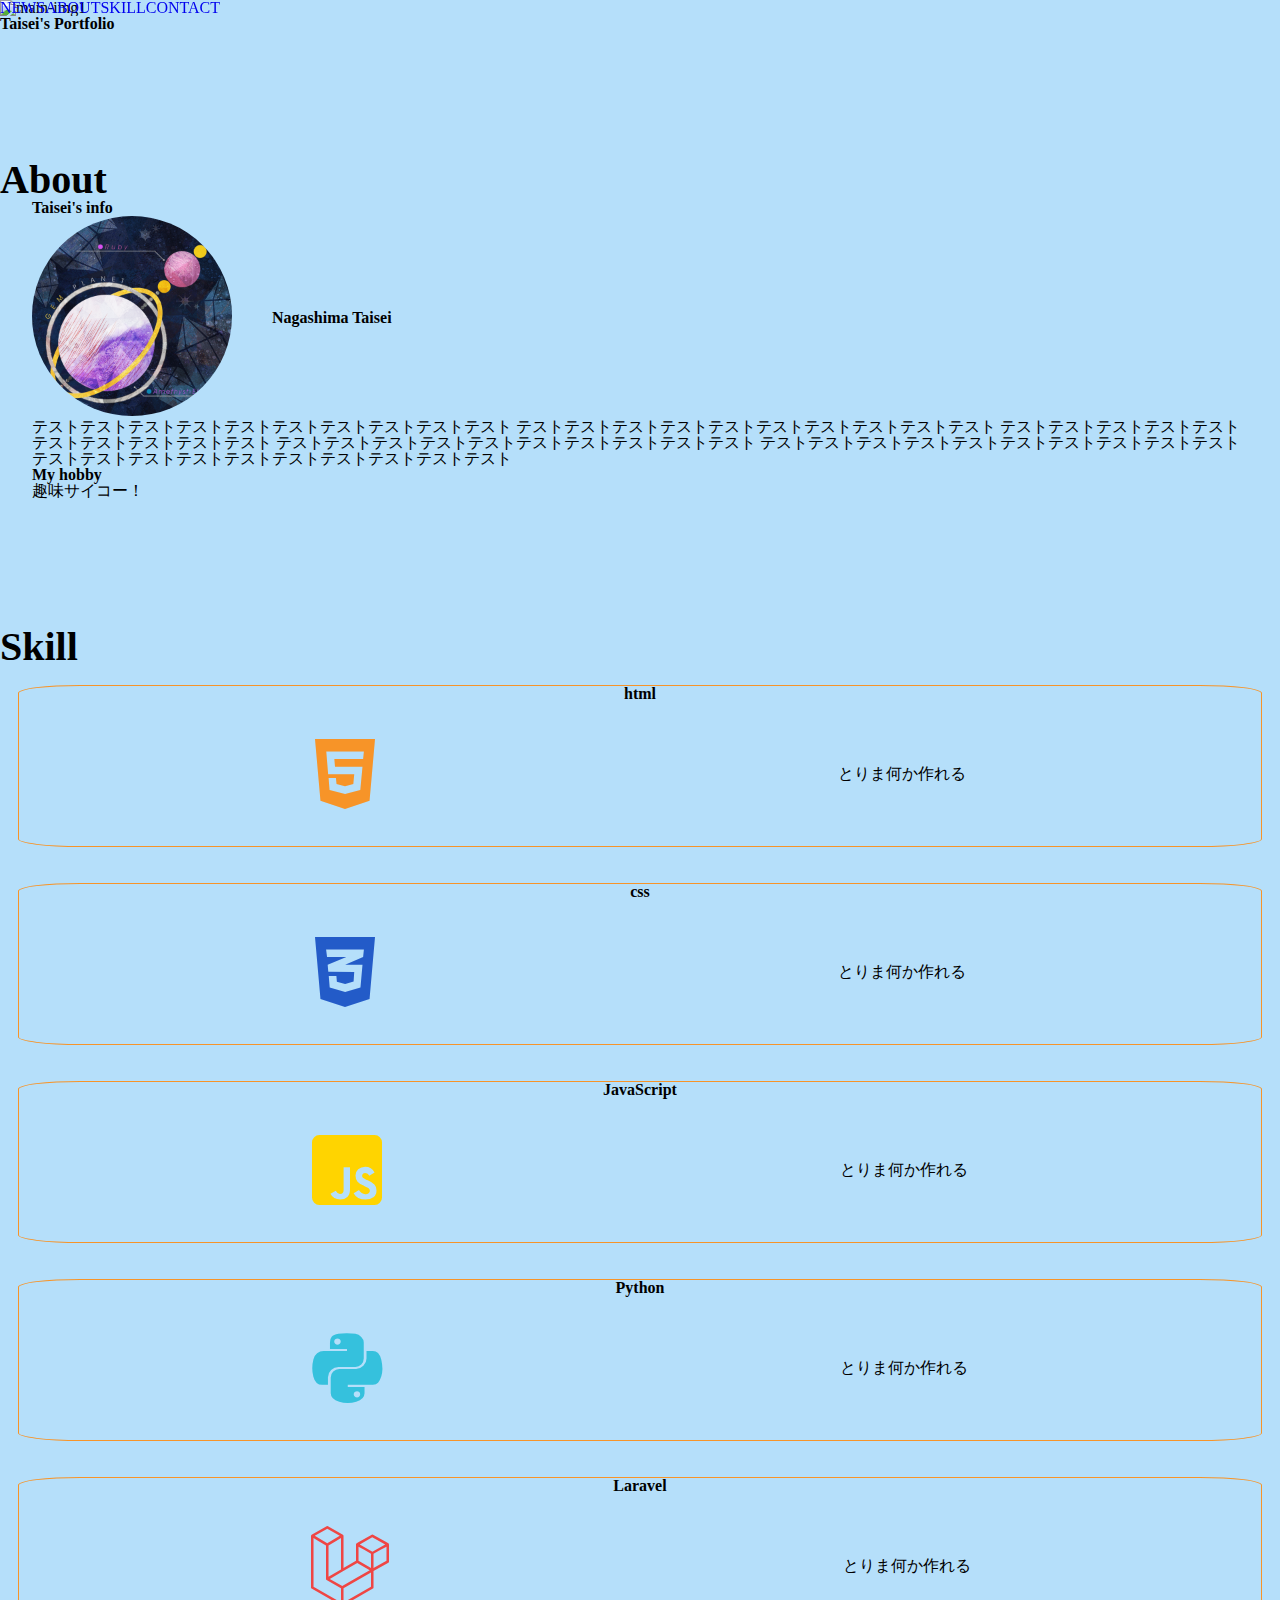
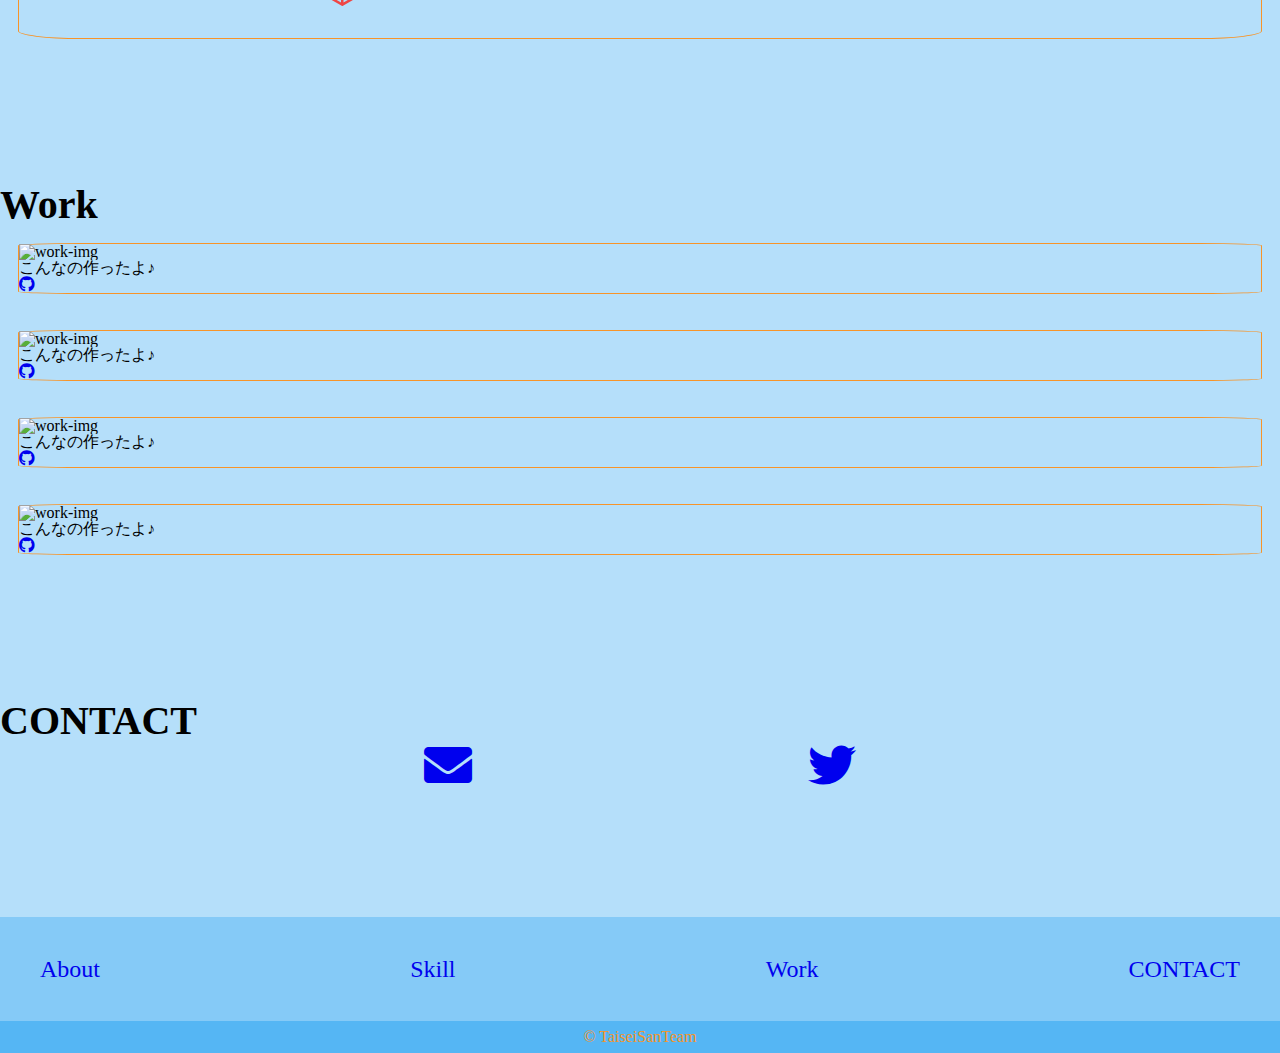
==== content/index.html @ 23fcd012 "flexレイアウト追加" ====
<!doctype html>

<head>
    <meta charset="utf-8">
    <meta name="dscription" content="sachibudou">
    <meta name="viewport" content="width=device-width,initial-scale=1.0">
    <title>Taisei's Portfolio</title>
    <link href="https://use.fontawesome.com/releases/v5.6.1/css/all.css" rel="stylesheet">
    <link rel="stylesheet" href="https://fonts.googleapis.com/icon?family=Material+Icons">
    <link rel="stylesheet" href="css/reset.css">
    <link rel="stylesheet" href="css/style.css">
</head>

<body>
    <header id="header">
        <nav>
            <input type="button" id="btn-trigger" class="btn-trigger">
            <label for="btn-trigger" class="btn-toggle">
                <span></span>
                <span></span>
                <span></span>
            </label>
            <ul class="main-nav">
                <li><a href="#news">NEWS</a></li>
                <li><a href="#about">ABOUT</a></li>
                <li><a href="#skill">SKILL</a></li>
                <li><a href="#contact">CONTACT</a></li>
            </ul>
        </nav>
    </header>
    <!--header-->
    <main id="main-visual">
        <div class="main-area">
            <img src="img/yokohama2021_10.png" alt="main-img1">
            <h1 class="site-title">Taisei's Portfolio</h1>
        </div>
    </main>
    <!--main-visual-->
    <section id="about">
        <h1 class="section-title">About</h1>
        <div class="about-info">
            <div class="basic-info">
                <h2>Taisei's info</h2>
                <div class="about-cont">
                    <div class="about-img">
                        <img src="img/my_avatar.png" alt="my-avater">
                    </div>
                    <div class="name">
                        <h2>Nagashima Taisei</h2>
                    </div>
                </div>
                <div class="about-text">
                    <p>
                        テストテストテストテストテストテストテストテストテストテスト
                        テストテストテストテストテストテストテストテストテストテスト
                        テストテストテストテストテストテストテストテストテストテスト
                        テストテストテストテストテストテストテストテストテストテスト
                        テストテストテストテストテストテストテストテストテストテスト
                        テストテストテストテストテストテストテストテストテストテスト
                    </p>
                </div>
            </div>
            <div class="hobby">
                <h2>My hobby</h2>
                <ul class="hobby-list">
                    <li class="hobby-item"></li>
                    <li class="hobby-item"></li>
                    <li class="hobby-item"></li>
                </ul>
                <p>趣味サイコー！</p>
            </div>
        </div>
    </section>
    <!--about-->
    <section id="skill">
        <h1 class="section-title">Skill</h1>
        <div class="conteiner">
            <div class="skill-card">
                <h3>html</h3>
                <div class="skill-item">
                    <i class="fab fa-html5 fa-5x fa-orange"></i>
                    <p>とりま何か作れる</p>
                </div>
            </div>
            <div class="skill-card">
                <h3>css</h3>
                <div class="skill-item">
                    <i class="fab fa-css3-alt fa-5x fa-blue"></i>
                    <p>とりま何か作れる</p>
                </div>
            </div>
            <div class="skill-card">
                <h3>JavaScript</h3>
                <div class="skill-item">
                    <i class="fab fa-js-square fa-5x fa-yellow"></i>
                    <p>とりま何か作れる</p>
                </div>
            </div>
            <div class="skill-card">
                <h3>Python</h3>
                <div class="skill-item">
                    <i class="fab fa-python fa-5x fa-sky"></i>
                    <p>とりま何か作れる</p>
                </div>
            </div>
            <div class="skill-card">
                <h3>Laravel</h3>
                <div class="skill-item">
                    <i class="fab fa-laravel fa-5x fa-red"></i>
                    <p>とりま何か作れる</p>
                </div>
            </div>
        </div>
    </section>
    <!--skill-->
    <section id="work">
        <h1 class="section-title">Work</h1>
        <div class="conteiner">
            <div class="work-item">
                <img src="" alt="work-img">
                <p>こんなの作ったよ♪</p>
                <a href="#"><i class="fab fa-github"></i></a>
            </div>
            <div class="work-item">
                <img src="" alt="work-img">
                <p>こんなの作ったよ♪</p>
                <a href="#"><i class="fab fa-github"></i></a>
            </div>
            <div class="work-item">
                <img src="" alt="work-img">
                <p>こんなの作ったよ♪</p>
                <a href="#"><i class="fab fa-github"></i></a>
            </div>
            <div class="work-item">
                <img src="" alt="work-img">
                <p>こんなの作ったよ♪</p>
                <a href="#"><i class="fab fa-github"></i></a>
            </div>
        </div>
    </section>
    <!--work-->
    <section id="contact">
        <h1 class="section-title">CONTACT</h1>
        <ul class="contact-link">
            <li class="contact-item">
                <a href="#"><i class="fas fa-envelope fa-3x"></i></a>
            </li>
            <li class="contact-item">
                <a href="#"><i class="fab fa-twitter fa-3x"></i></a>
            </li>
        </ul>
    </section>
    <!--contact-->
    <footer id="footer">
        <ul class="nav">
            <li>
                <a href="#about" class="nav-link">About</a>
            </li>
            <li>
                <a href="#skill" class="nav-link">Skill</a>
            </li>
            <li>
                <a href="#work" class="nav-link">Work</a>
            </li>
            <li>
                <a href="#contact" class="nav-link">CONTACT</a>
            </li>
        </ul>
        <!--nav-->
        <div class="copyright">
            <p>&copy; TaiseiSanTeam</p>
        </div>
        <!--copyright-->
    </footer>
    <!--footer-->

    <script src="js/sample.js"></script>
    </div>
</body>

</html>
---- content/css/style.css ----
html {
  scroll-behavior: smooth;
}

body {
  background-color: #b5dffa;
}

img {
  width: 100%;
}

a {
  text-decoration: none;
}

li {
  list-style: none;
}

section {
  margin: 10% auto;
}

.section-title {
  font-size: 2.5rem;
}

.conteiner {
  width: 100%;
  display: -webkit-box;
  display: -ms-flexbox;
  display: flex;
  -webkit-box-orient: vertical;
  -webkit-box-direction: normal;
      -ms-flex-direction: column;
          flex-direction: column;
  -ms-flex-pack: distribute;
      justify-content: space-around;
}

/*--------------------------------------------
header
----------------------------------------------*/
#header {
  position: fixed;
  z-index: 10;
}

.btn-trigger {
  display: none;
}

.main-nav {
  display: none;
}

.btn-toggle {
  position: relative;
  width: 50px;
  height: 44px;
  cursor: pointer;
}

.btn-toggle span {
  position: absolute;
  width: 100%;
  height: 4px;
  background-color: #F79428;
}

.btn-toggle span:nth-of-type(1) {
  top: 0;
}

.btn-toggle span:nth-of-type(2) {
  top: 20px;
}

.btn-toggle span:nth-of-type(3) {
  bottom: 0;
}

.btn-toggle:active span:nth-of-type(1) {
  -webkit-transform: translateY(20px) rotate(-45deg);
          transform: translateY(20px) rotate(-45deg);
}

.btn-toggle:active span:nth-of-type(2) {
  opacity: 0;
}

.btn-toggle:active span:nth-of-type(3) {
  -webkit-transform: translateY(-20px) rotate(45deg);
          transform: translateY(-20px) rotate(45deg);
}

/*--------------------------------------------
about
----------------------------------------------*/
.about-info {
  margin: auto 2rem;
}

.basic-info .hobby {
  display: -webkit-box;
  display: -ms-flexbox;
  display: flex;
  -webkit-box-orient: vertical;
  -webkit-box-direction: normal;
      -ms-flex-direction: column;
          flex-direction: column;
}

.about-cont {
  display: -webkit-box;
  display: -ms-flexbox;
  display: flex;
  -webkit-box-orient: horizontal;
  -webkit-box-direction: normal;
      -ms-flex-direction: row;
          flex-direction: row;
  -webkit-box-align: center;
      -ms-flex-align: center;
          align-items: center;
}

.about-img {
  width: 40%;
  height: 40%;
  max-width: 200px;
  margin-right: 2.5rem;
}

.about-img img {
  border-radius: 50%;
}

/*--------------------------------------------
skill
----------------------------------------------*/
.skill-card {
  margin: 1.125rem;
  border: solid 1px #F79428;
  border-radius: 5%;
}

.skill-card h3 {
  text-align: center;
}

.skill-item {
  margin: 2rem 4rem;
  display: -webkit-box;
  display: -ms-flexbox;
  display: flex;
  -ms-flex-pack: distribute;
      justify-content: space-around;
  -webkit-box-align: center;
      -ms-flex-align: center;
          align-items: center;
}

.fa-orange {
  color: #F79428;
}

.fa-blue {
  color: #235BC8;
}

.fa-yellow {
  color: #FFD400;
}

.fa-sky {
  color: #35C1DD;
}

.fa-red {
  color: #EF4644;
}

/*--------------------------------------------
work
----------------------------------------------*/
.work-item {
  margin: 1.125rem;
  border: solid 1px #F79428;
  border-radius: 5%;
}

.work-item img {
  display: block;
  margin: 0 auto;
}

/*--------------------------------------------
contact
----------------------------------------------*/
.contact-link {
  display: -webkit-box;
  display: -ms-flexbox;
  display: flex;
  -ms-flex-pack: distribute;
      justify-content: space-around;
  margin: auto 20%;
}

/*--------------------------------------------
footer
----------------------------------------------*/
#footer {
  margin-bottom: 0;
  background-color: #85caf7;
}

.nav {
  display: -webkit-box;
  display: -ms-flexbox;
  display: flex;
  -webkit-box-pack: justify;
      -ms-flex-pack: justify;
          justify-content: space-between;
  padding: 2.5rem;
}

.nav a {
  font-size: 1.5rem;
}

.copyright {
  background-color: #55b6f4;
  text-align: center;
}

.copyright p {
  color: #F79428;
  margin-bottom: 0;
  padding: .5rem;
}

@media screen and (min-width: 1024px) {
  .main-nav {
    width: 20%;
    max-width: 500px;
    display: -webkit-box;
    display: -ms-flexbox;
    display: flex;
  }
}
/*# sourceMappingURL=style.css.map */
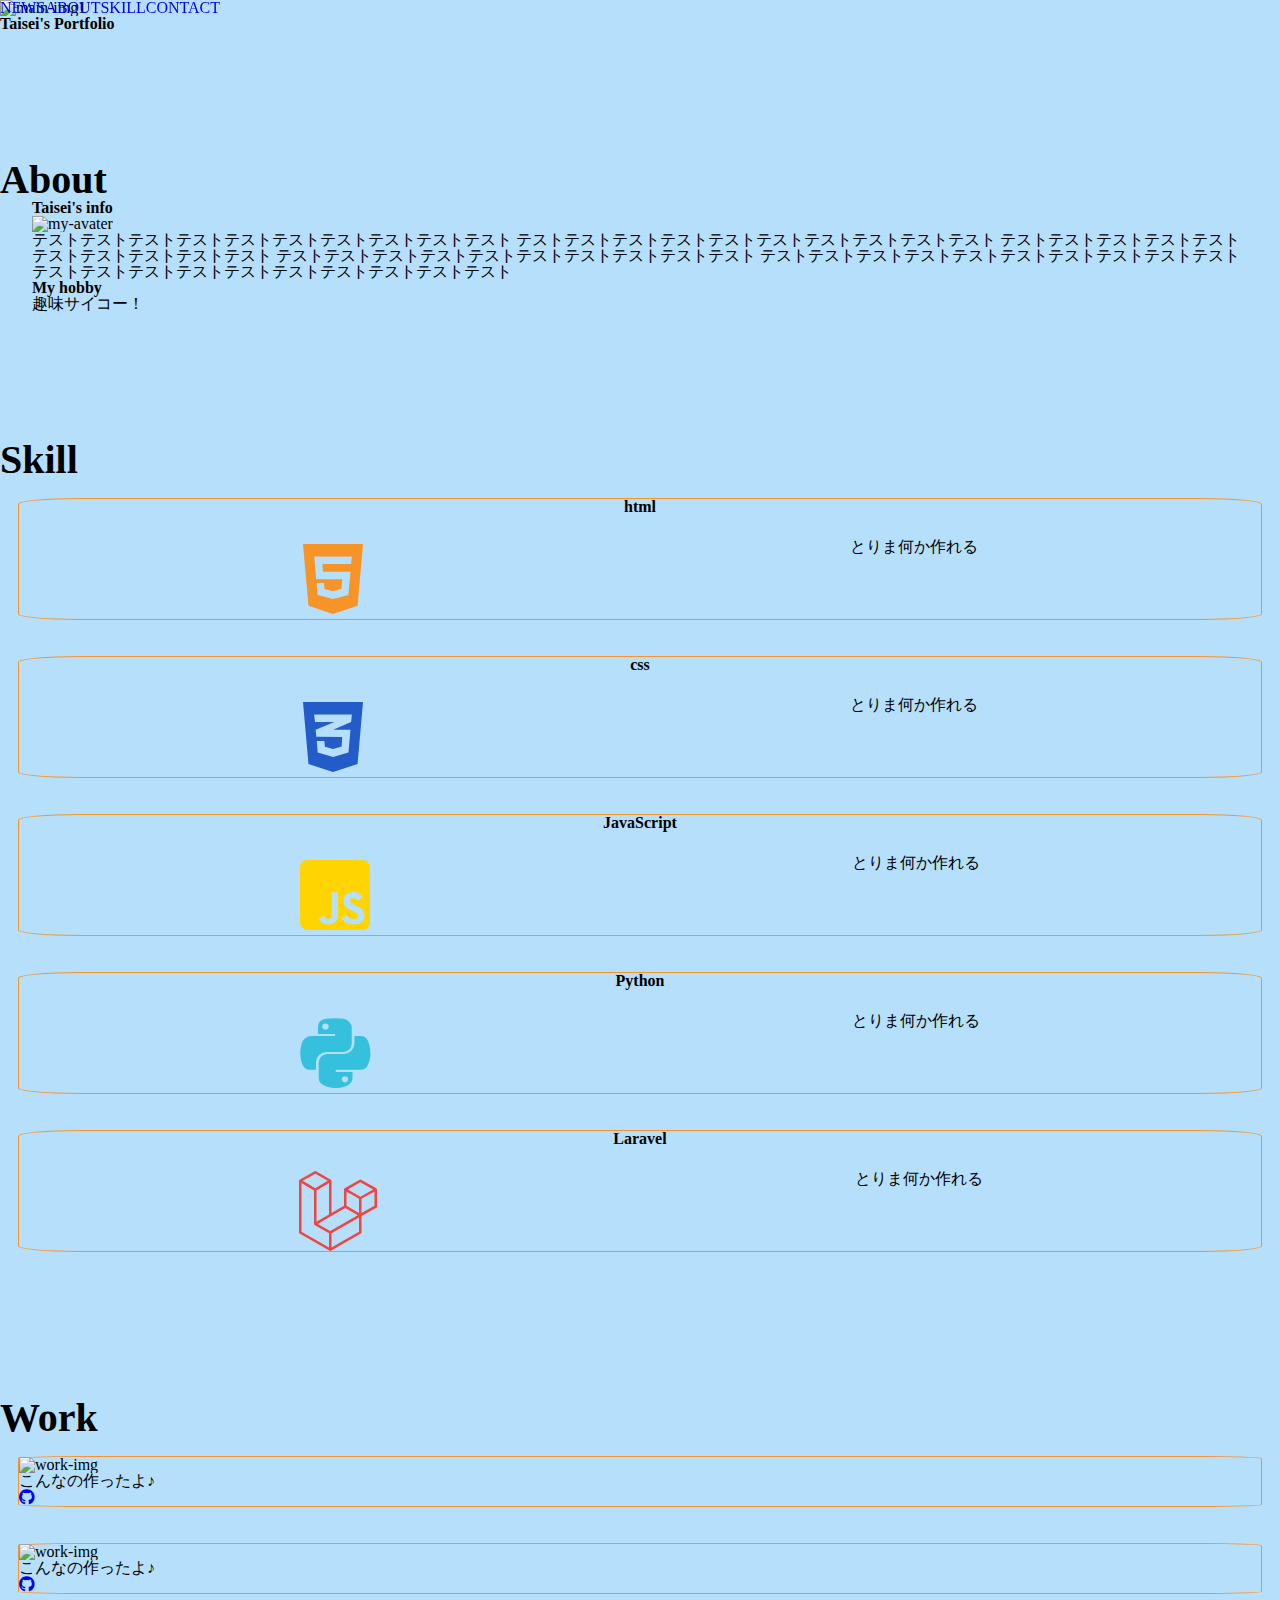
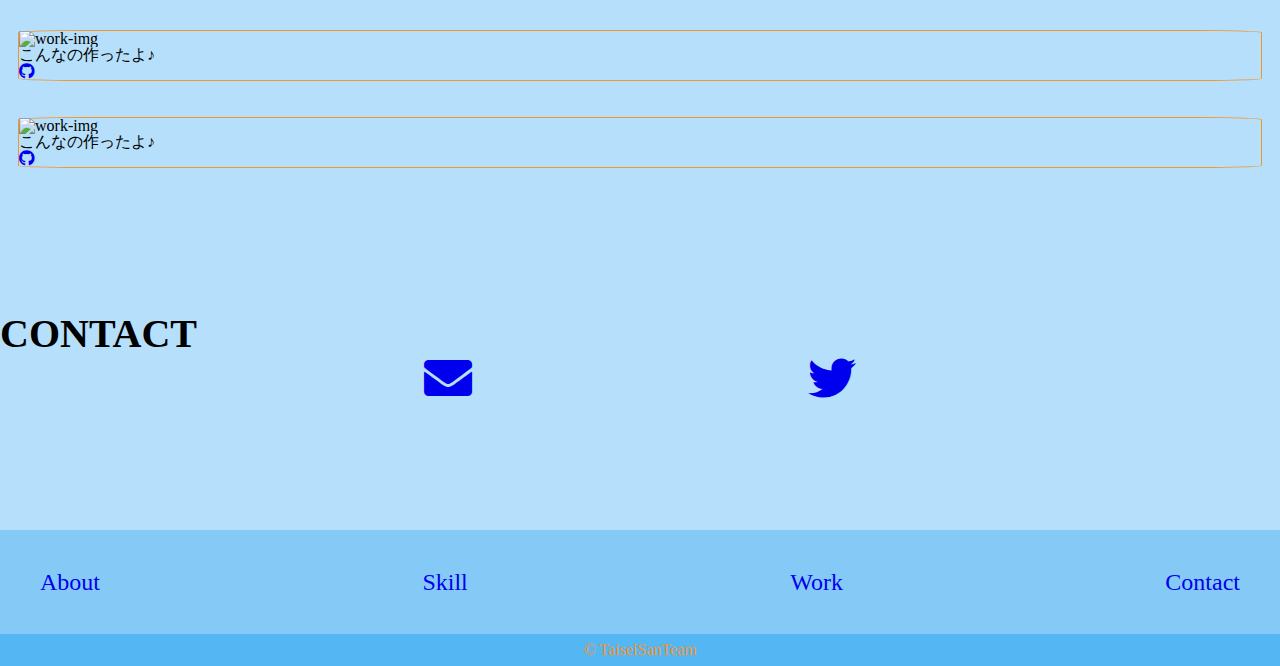
==== commit 9df0ba7c: "変更" ====
--- a/content/index.html
+++ b/content/index.html
@@ -41,13 +41,8 @@
         <div class="about-info">
             <div class="basic-info">
                 <h2>Taisei's info</h2>
-                <div class="about-cont">
-                    <div class="about-img">
-                        <img src="img/my_avatar.png" alt="my-avater">
-                    </div>
-                    <div class="name">
-                        <h2>Nagashima Taisei</h2>
-                    </div>
+                <div class="about-img">
+                    <img src="" alt="my-avater">
                 </div>
                 <div class="about-text">
                     <p>
@@ -142,12 +137,8 @@
     <section id="contact">
         <h1 class="section-title">CONTACT</h1>
         <ul class="contact-link">
-            <li class="contact-item">
-                <a href="#"><i class="fas fa-envelope fa-3x"></i></a>
-            </li>
-            <li class="contact-item">
-                <a href="#"><i class="fab fa-twitter fa-3x"></i></a>
-            </li>
+            <li class="contact-item"><a href="#"><i class="fas fa-envelope fa-3x"></i></a></li>
+            <li class="contact-item"><a href="#"><i class="fab fa-twitter fa-3x"></i></a></li>
         </ul>
     </section>
     <!--contact-->
@@ -163,7 +154,7 @@
                 <a href="#work" class="nav-link">Work</a>
             </li>
             <li>
-                <a href="#contact" class="nav-link">CONTACT</a>
+                <a href="#contact" class="nav-link">Contact</a>
             </li>
         </ul>
         <!--nav-->
--- a/content/css/style.css
+++ b/content/css/style.css
@@ -112,30 +112,6 @@
           flex-direction: column;
 }
 
-.about-cont {
-  display: -webkit-box;
-  display: -ms-flexbox;
-  display: flex;
-  -webkit-box-orient: horizontal;
-  -webkit-box-direction: normal;
-      -ms-flex-direction: row;
-          flex-direction: row;
-  -webkit-box-align: center;
-      -ms-flex-align: center;
-          align-items: center;
-}
-
-.about-img {
-  width: 40%;
-  height: 40%;
-  max-width: 200px;
-  margin-right: 2.5rem;
-}
-
-.about-img img {
-  border-radius: 50%;
-}
-
 /*--------------------------------------------
 skill
 ----------------------------------------------*/
@@ -150,15 +126,12 @@
 }
 
 .skill-item {
-  margin: 2rem 4rem;
+  margin: 1.5rem 2.5rem 0;
   display: -webkit-box;
   display: -ms-flexbox;
   display: flex;
   -ms-flex-pack: distribute;
       justify-content: space-around;
-  -webkit-box-align: center;
-      -ms-flex-align: center;
-          align-items: center;
 }
 
 .fa-orange {
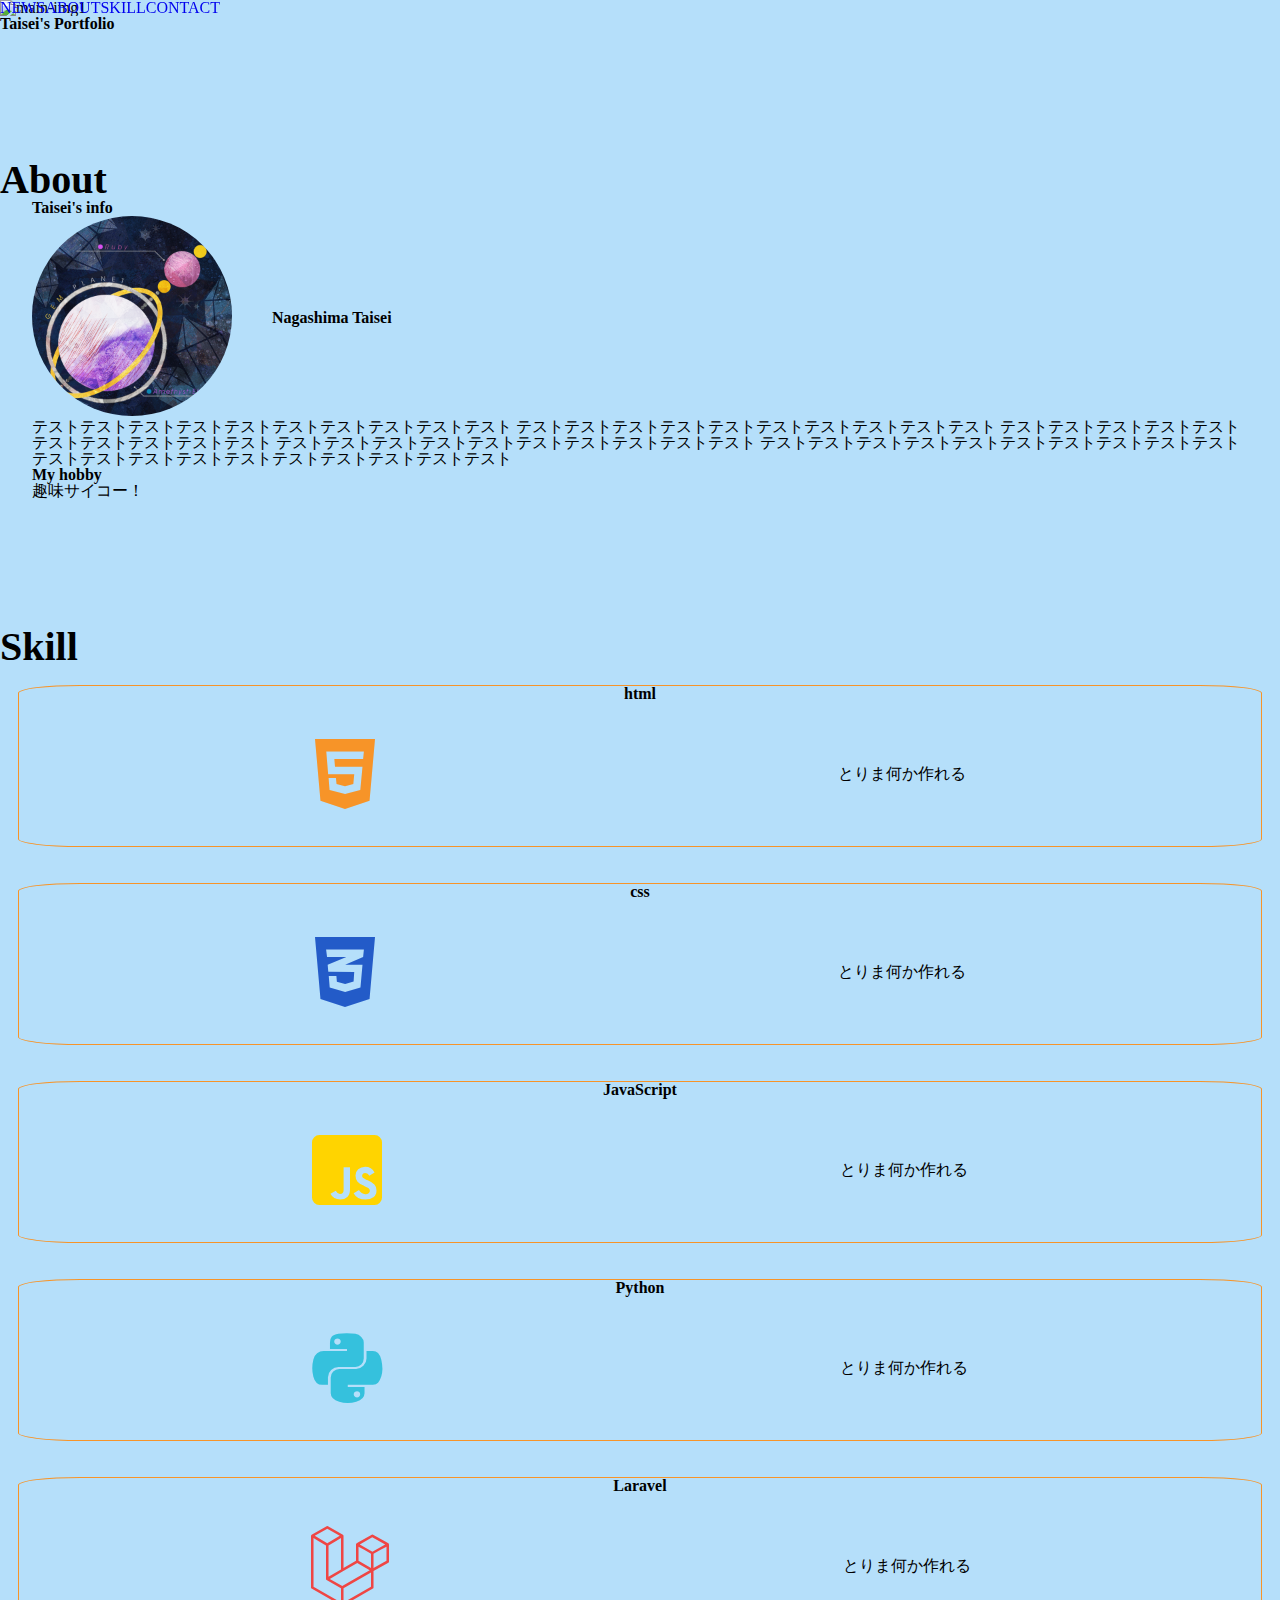
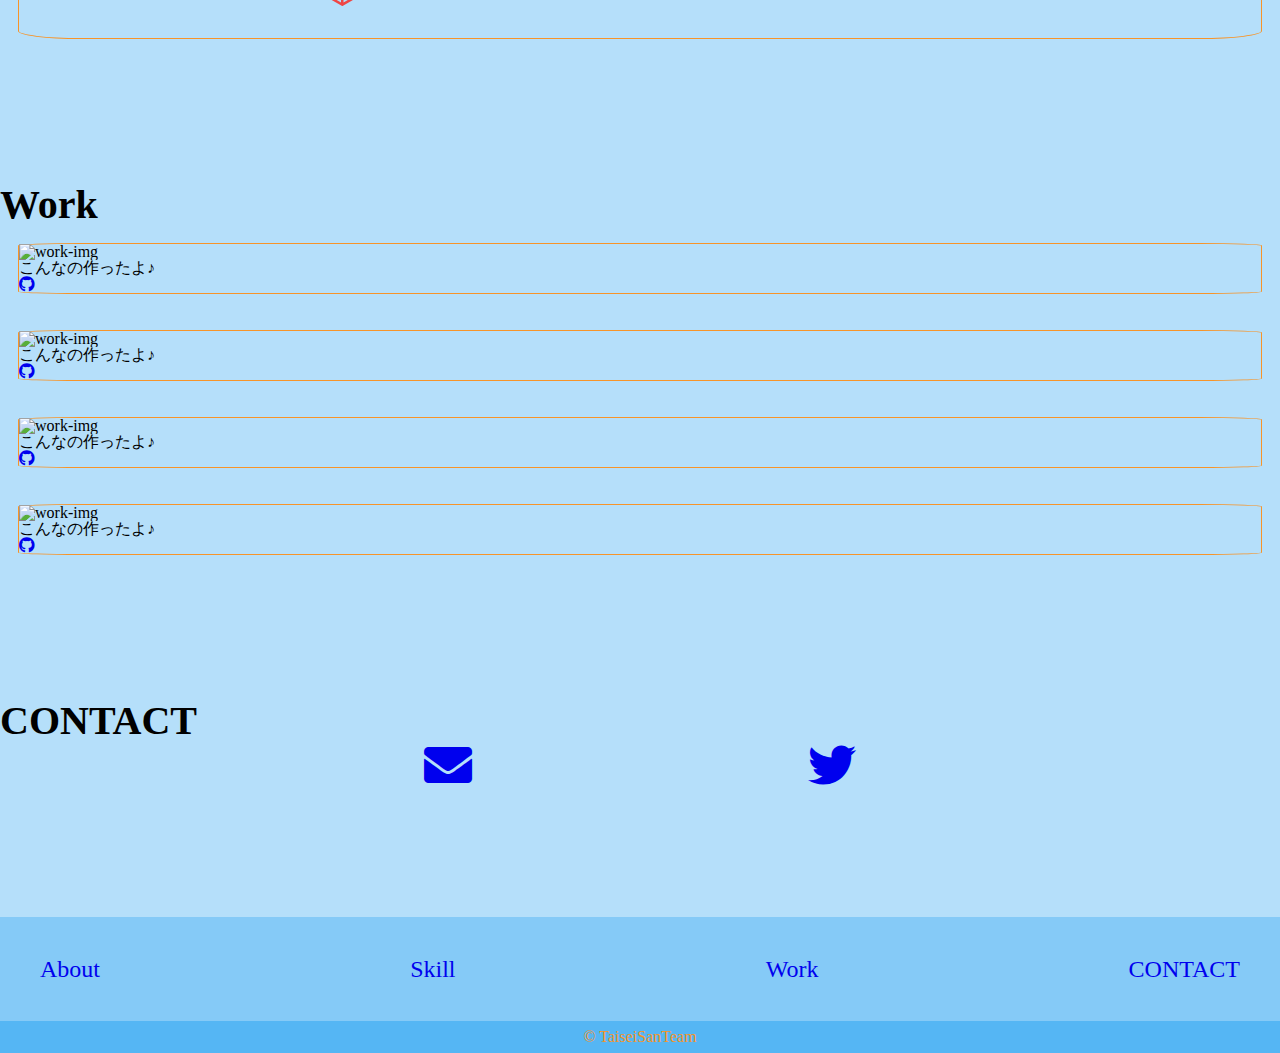
==== commit 82628621: "内容結合" ====
--- a/content/index.html
+++ b/content/index.html
@@ -41,8 +41,13 @@
         <div class="about-info">
             <div class="basic-info">
                 <h2>Taisei's info</h2>
-                <div class="about-img">
-                    <img src="" alt="my-avater">
+                <div class="about-cont">
+                    <div class="about-img">
+                        <img src="img/my_avatar.png" alt="my-avater">
+                    </div>
+                    <div class="name">
+                        <h2>Nagashima Taisei</h2>
+                    </div>
                 </div>
                 <div class="about-text">
                     <p>
@@ -137,8 +142,12 @@
     <section id="contact">
         <h1 class="section-title">CONTACT</h1>
         <ul class="contact-link">
-            <li class="contact-item"><a href="#"><i class="fas fa-envelope fa-3x"></i></a></li>
-            <li class="contact-item"><a href="#"><i class="fab fa-twitter fa-3x"></i></a></li>
+            <li class="contact-item">
+                <a href="#"><i class="fas fa-envelope fa-3x"></i></a>
+            </li>
+            <li class="contact-item">
+                <a href="#"><i class="fab fa-twitter fa-3x"></i></a>
+            </li>
         </ul>
     </section>
     <!--contact-->
@@ -154,7 +163,7 @@
                 <a href="#work" class="nav-link">Work</a>
             </li>
             <li>
-                <a href="#contact" class="nav-link">Contact</a>
+                <a href="#contact" class="nav-link">CONTACT</a>
             </li>
         </ul>
         <!--nav-->
--- a/content/css/style.css
+++ b/content/css/style.css
@@ -112,6 +112,30 @@
           flex-direction: column;
 }
 
+.about-cont {
+  display: -webkit-box;
+  display: -ms-flexbox;
+  display: flex;
+  -webkit-box-orient: horizontal;
+  -webkit-box-direction: normal;
+      -ms-flex-direction: row;
+          flex-direction: row;
+  -webkit-box-align: center;
+      -ms-flex-align: center;
+          align-items: center;
+}
+
+.about-img {
+  width: 40%;
+  height: 40%;
+  max-width: 200px;
+  margin-right: 2.5rem;
+}
+
+.about-img img {
+  border-radius: 50%;
+}
+
 /*--------------------------------------------
 skill
 ----------------------------------------------*/
@@ -126,12 +150,15 @@
 }
 
 .skill-item {
-  margin: 1.5rem 2.5rem 0;
+  margin: 2rem 4rem;
   display: -webkit-box;
   display: -ms-flexbox;
   display: flex;
   -ms-flex-pack: distribute;
       justify-content: space-around;
+  -webkit-box-align: center;
+      -ms-flex-align: center;
+          align-items: center;
 }
 
 .fa-orange {
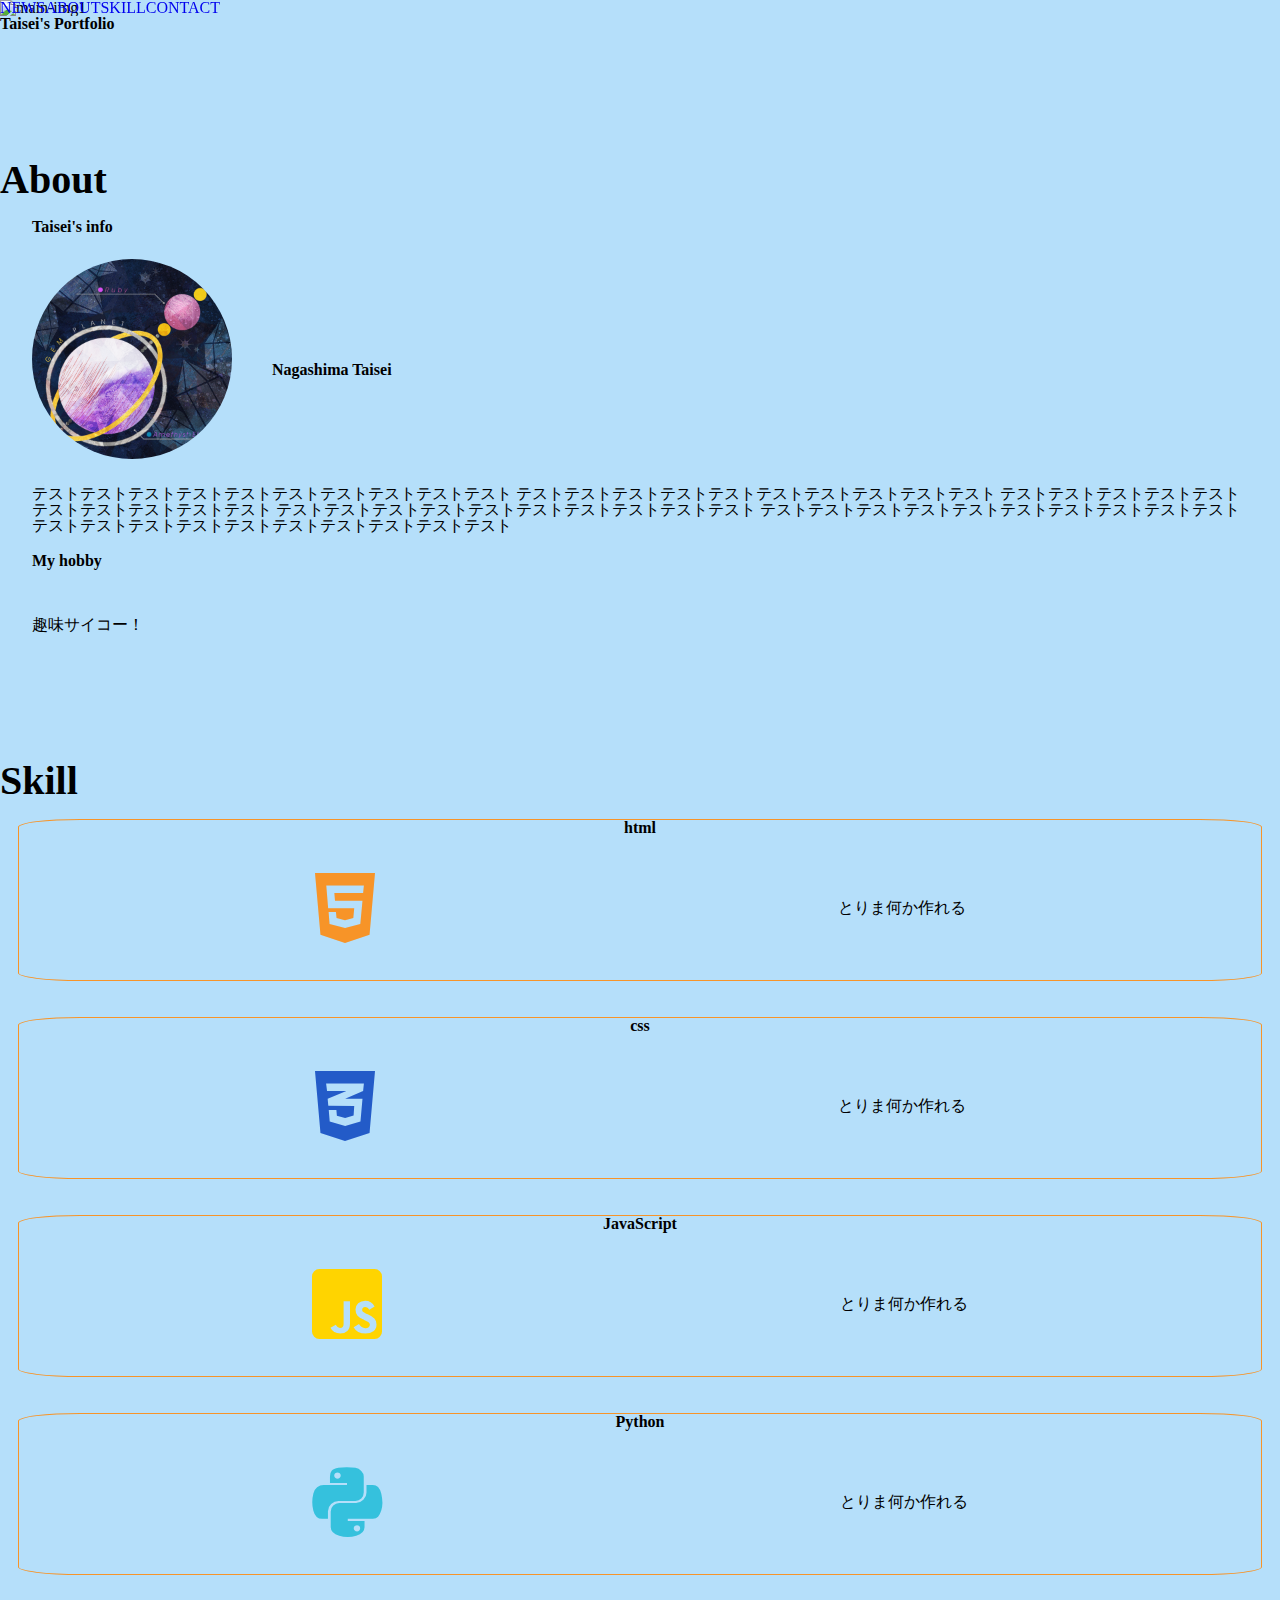
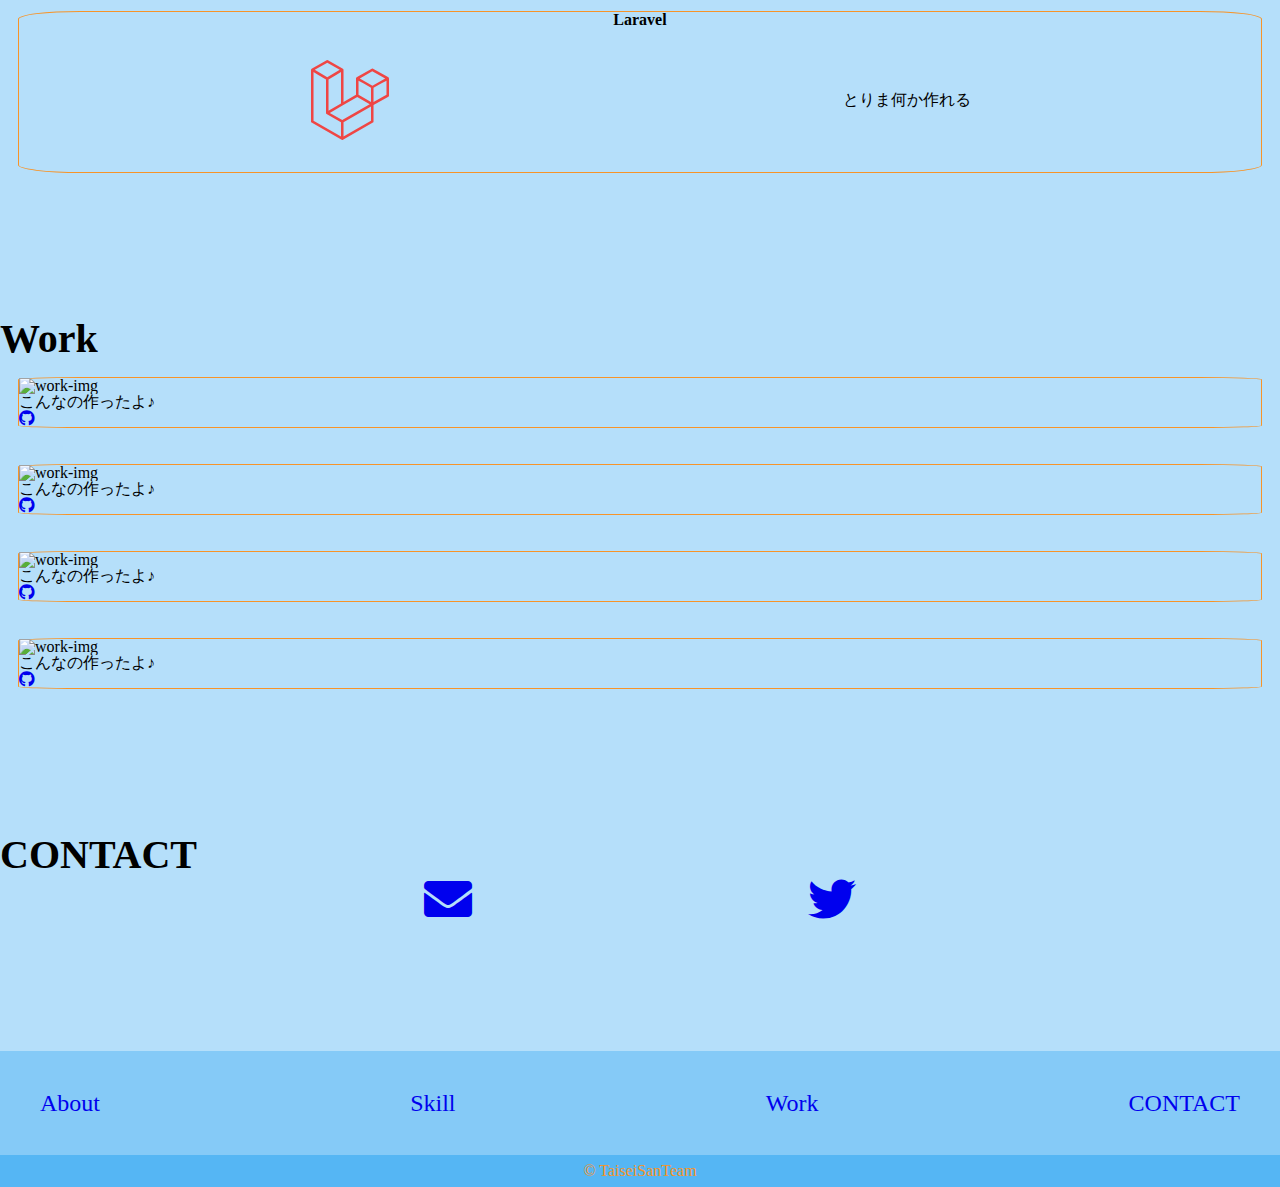
==== commit 0ae616f8: "dscription変更" ====
--- a/content/index.html
+++ b/content/index.html
@@ -2,7 +2,7 @@
 
 <head>
     <meta charset="utf-8">
-    <meta name="dscription" content="sachibudou">
+    <meta name="dscription" content="TaiseiSanTeam">
     <meta name="viewport" content="width=device-width,initial-scale=1.0">
     <title>Taisei's Portfolio</title>
     <link href="https://use.fontawesome.com/releases/v5.6.1/css/all.css" rel="stylesheet">
--- a/content/css/style.css
+++ b/content/css/style.css
@@ -100,6 +100,10 @@
 ----------------------------------------------*/
 .about-info {
   margin: auto 2rem;
+}
+
+.about-info h2 {
+  margin-top: 1.175rem;
 }
 
 .basic-info .hobby {
@@ -123,6 +127,7 @@
   -webkit-box-align: center;
       -ms-flex-align: center;
           align-items: center;
+  margin: 1.5rem auto;
 }
 
 .about-img {
@@ -134,6 +139,13 @@
 
 .about-img img {
   border-radius: 50%;
+}
+
+.hobby-list {
+  display: -webkit-box;
+  display: -ms-flexbox;
+  display: flex;
+  margin: 1.5rem auto;
 }
 
 /*--------------------------------------------
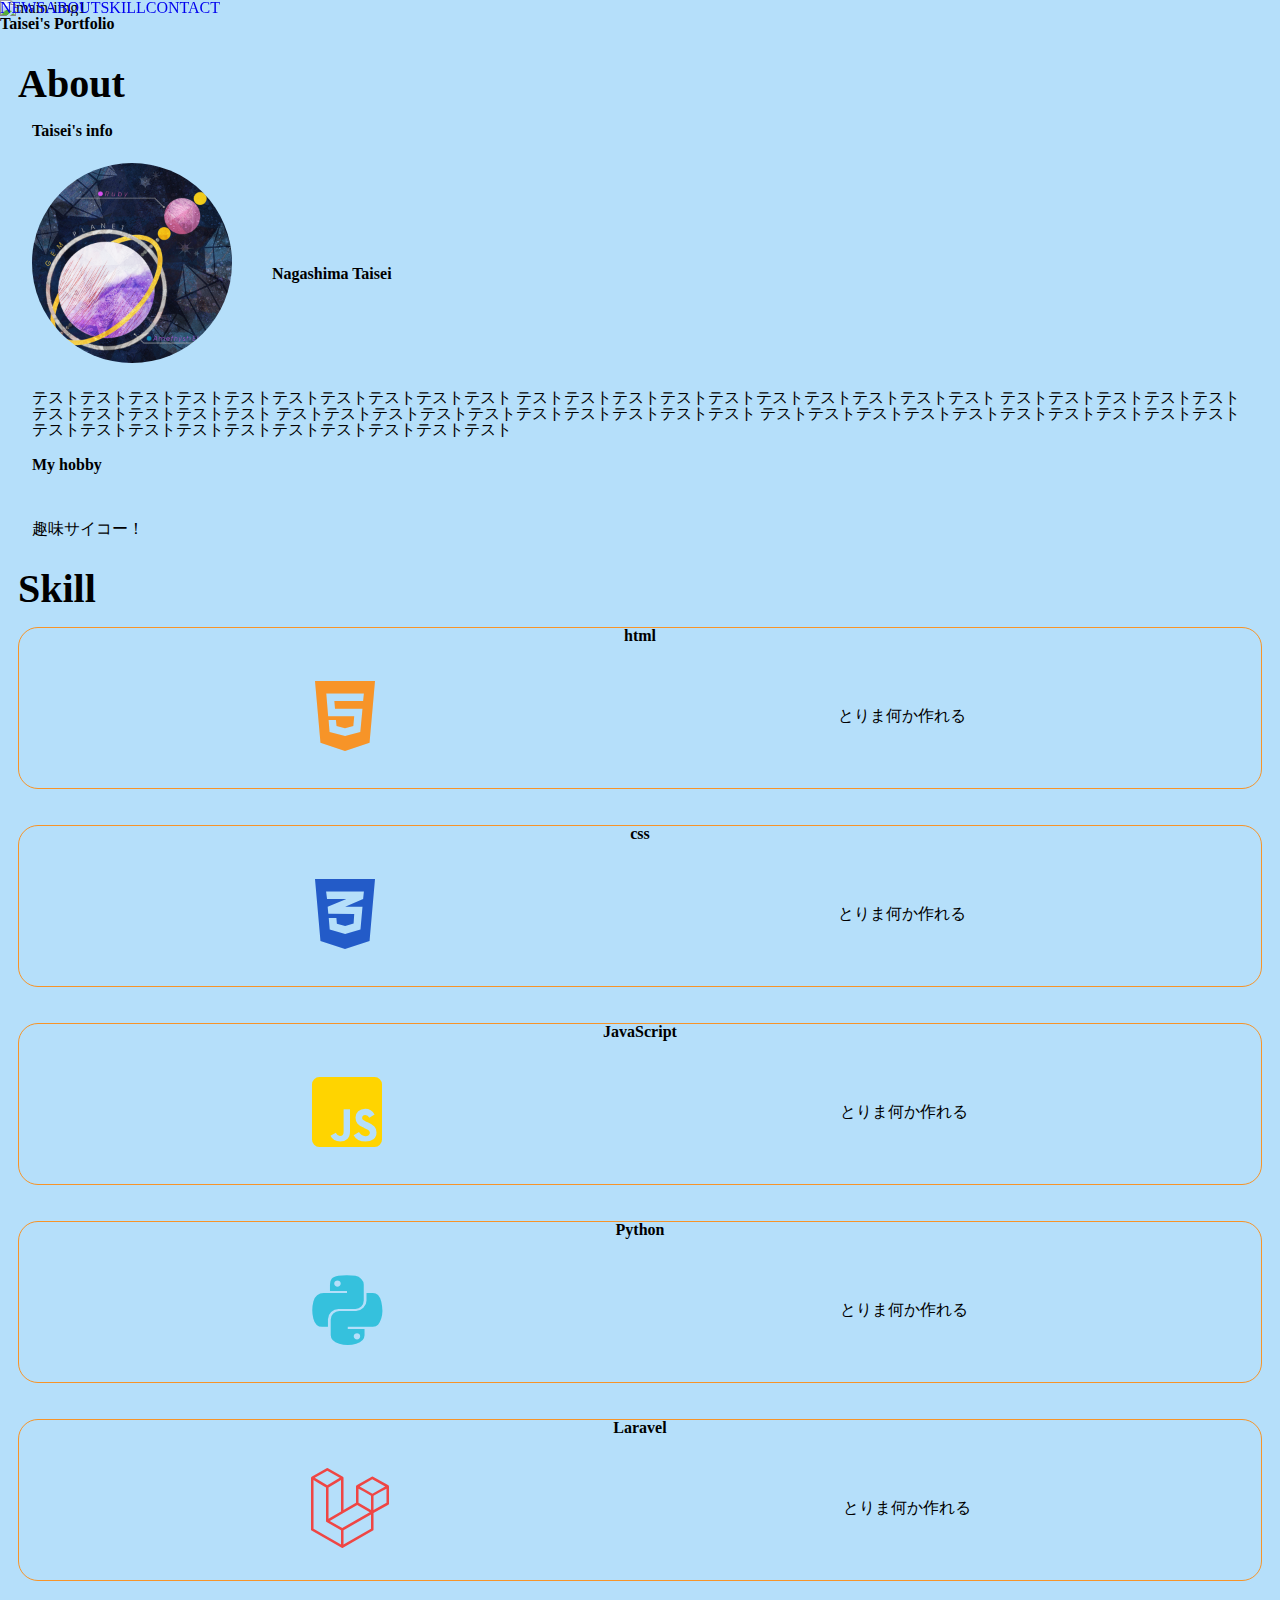
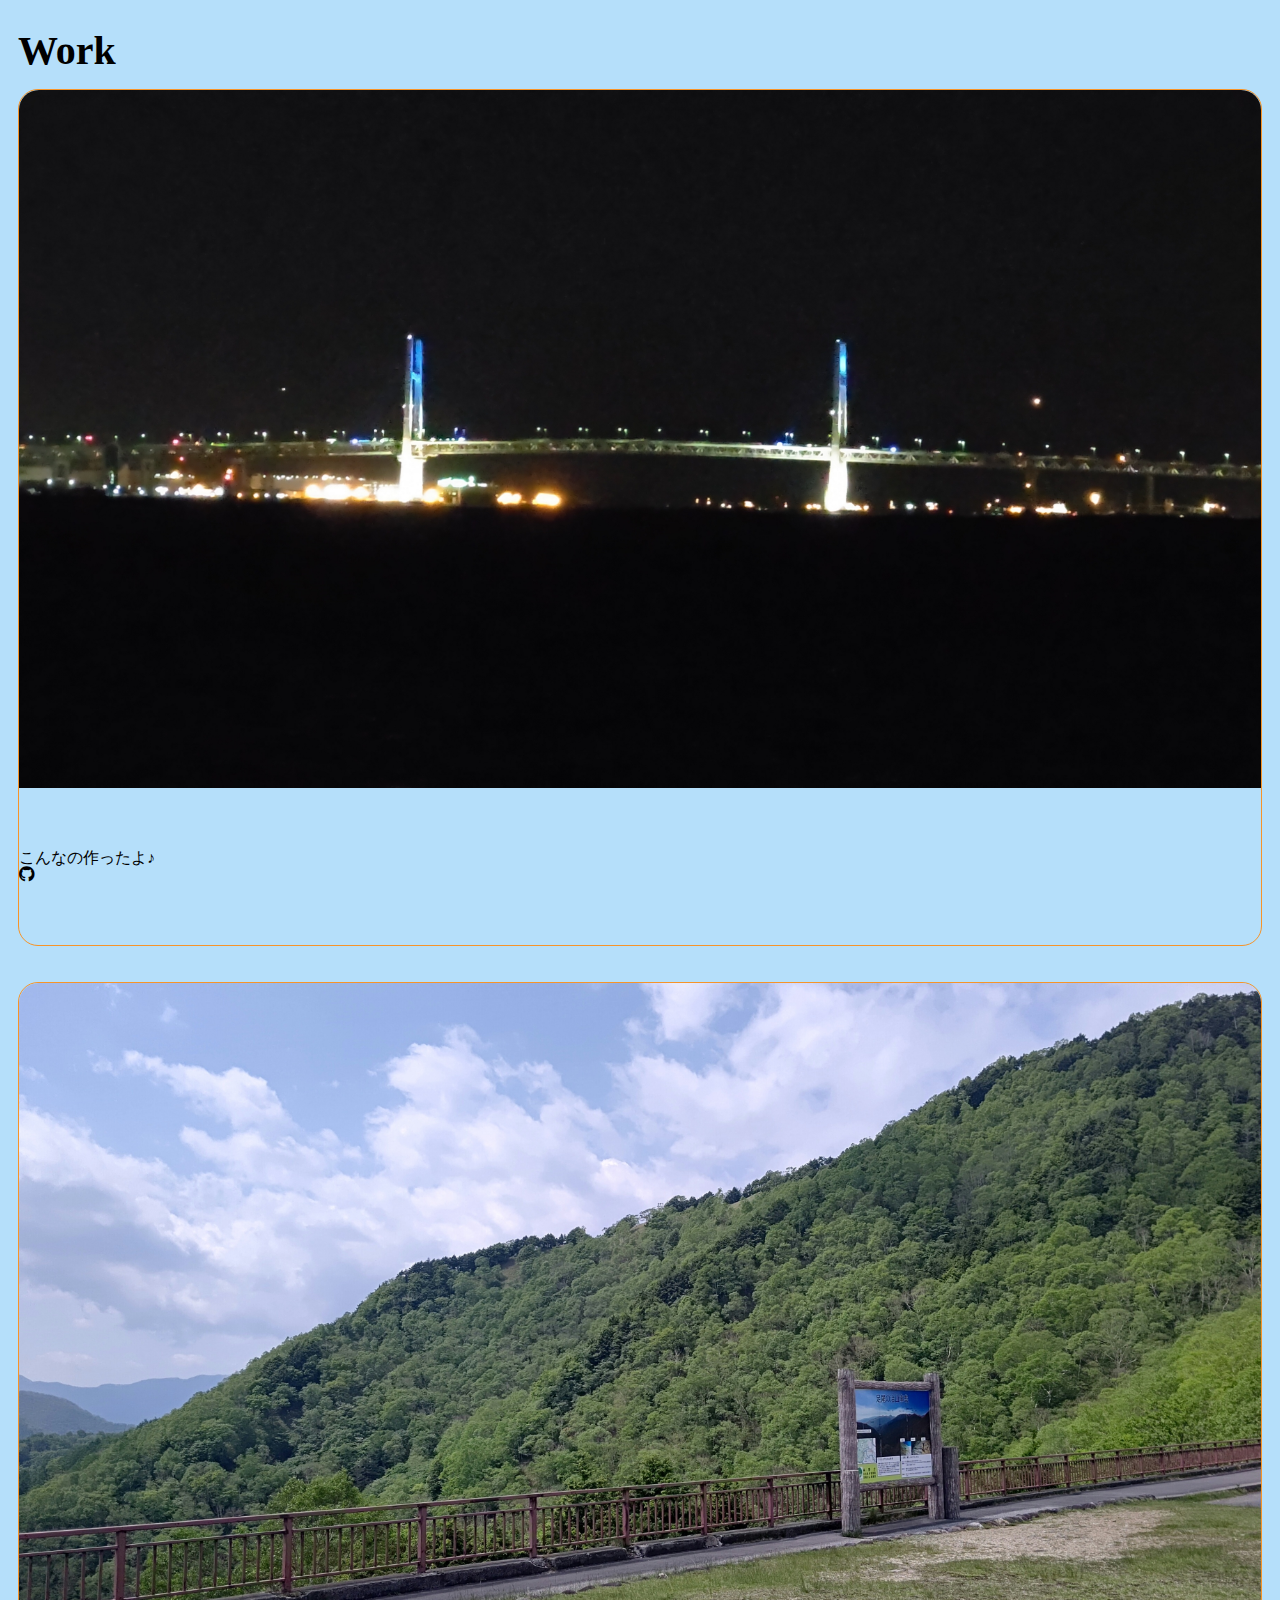
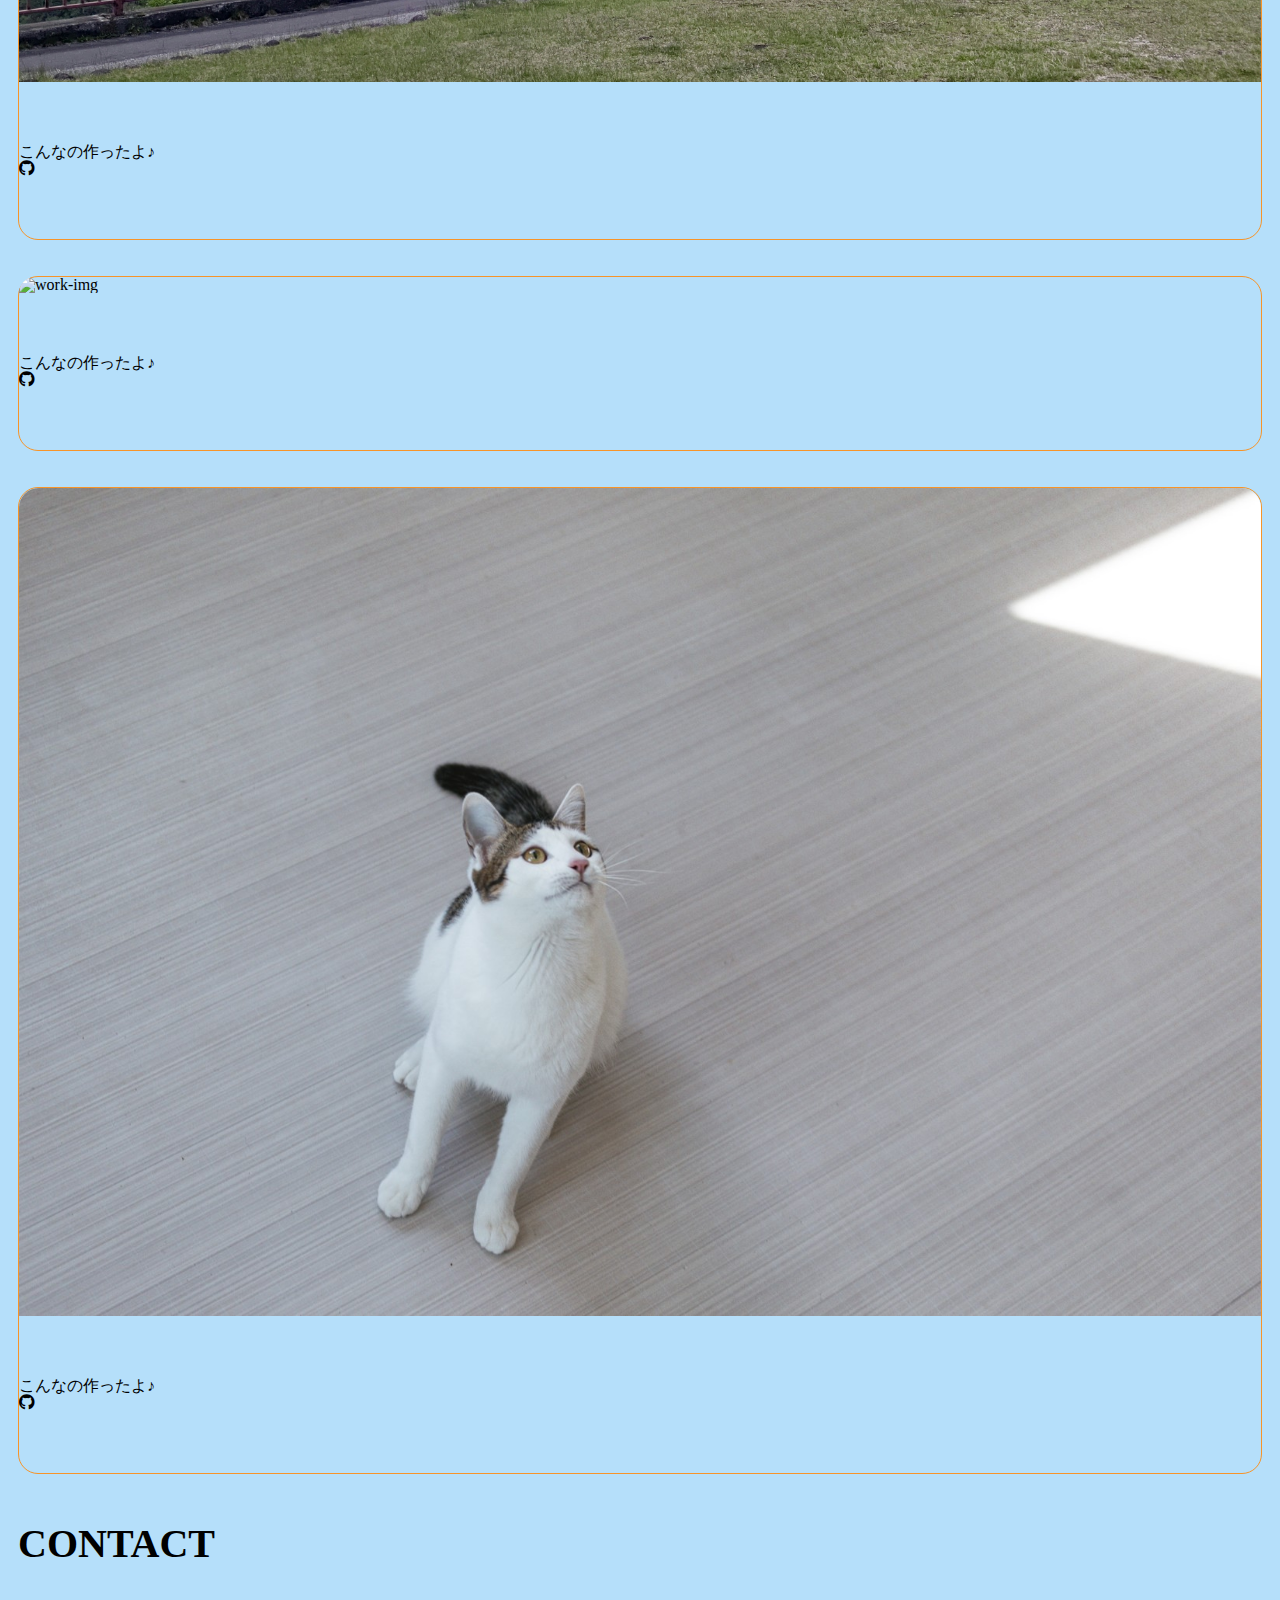
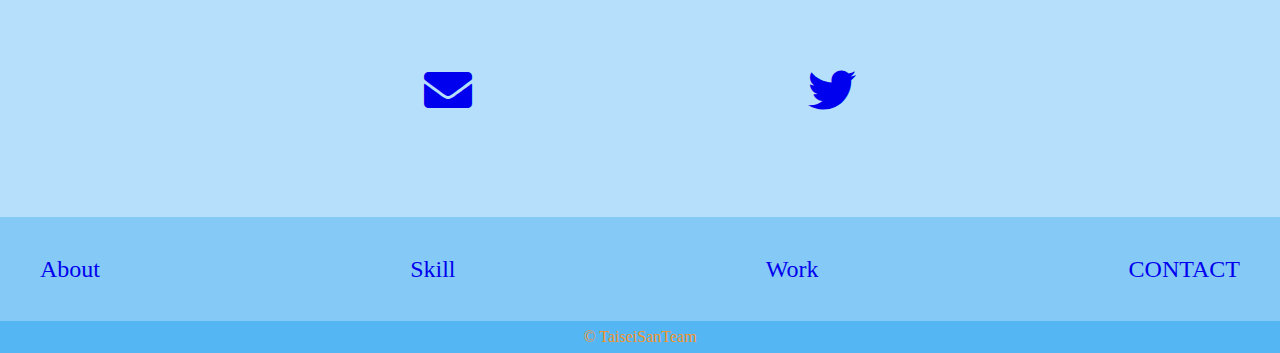
==== commit 36ec81cf: "各部レイアウト補正" ====
--- a/content/index.html
+++ b/content/index.html
@@ -117,24 +117,32 @@
         <h1 class="section-title">Work</h1>
         <div class="conteiner">
             <div class="work-item">
-                <img src="" alt="work-img">
-                <p>こんなの作ったよ♪</p>
-                <a href="#"><i class="fab fa-github"></i></a>
+                <img src="img/yokohama2021_05.JPG" alt="work-img" class="work-img">
+                <div class="work-text">
+                    <p>こんなの作ったよ♪</p>
+                    <a href="#"><i class="fab fa-github fa-black"></i></a>
+                </div>
             </div>
             <div class="work-item">
-                <img src="" alt="work-img">
-                <p>こんなの作ったよ♪</p>
-                <a href="#"><i class="fab fa-github"></i></a>
+                <img src="img/nikko_13.JPG" alt="work-img" class="work-img">
+                <div class="work-text">
+                    <p>こんなの作ったよ♪</p>
+                    <a href="#"><i class="fab fa-github fa-black"></i></a>
+                </div>
             </div>
             <div class="work-item">
-                <img src="" alt="work-img">
-                <p>こんなの作ったよ♪</p>
-                <a href="#"><i class="fab fa-github"></i></a>
+                <img src="img/oarai_09.JPG" alt="work-img" class="work-img">
+                <div class="work-text">
+                    <p>こんなの作ったよ♪</p>
+                    <a href="#"><i class="fab fa-github fa-black"></i></a>
+                </div>
             </div>
             <div class="work-item">
-                <img src="" alt="work-img">
-                <p>こんなの作ったよ♪</p>
-                <a href="#"><i class="fab fa-github"></i></a>
+                <img src="img/cat_1.jpg" alt="work-img" class="work-img">
+                <div class="work-text">
+                    <p>こんなの作ったよ♪</p>
+                    <a href="#"><i class="fab fa-github fa-black"></i></a>
+                </div>
             </div>
         </div>
     </section>
--- a/content/css/style.css
+++ b/content/css/style.css
@@ -19,10 +19,11 @@
 }
 
 section {
-  margin: 10% auto;
+  margin: 2rem auto;
 }
 
 .section-title {
+  margin: auto 1.125rem;
   font-size: 2.5rem;
 }
 
@@ -59,6 +60,7 @@
   position: relative;
   width: 50px;
   height: 44px;
+  background: #35C1DD;
   cursor: pointer;
 }
 
@@ -154,7 +156,7 @@
 .skill-card {
   margin: 1.125rem;
   border: solid 1px #F79428;
-  border-radius: 5%;
+  border-radius: 20px;
 }
 
 .skill-card h3 {
@@ -199,7 +201,7 @@
 .work-item {
   margin: 1.125rem;
   border: solid 1px #F79428;
-  border-radius: 5%;
+  border-radius: 20px;
 }
 
 .work-item img {
@@ -207,6 +209,18 @@
   margin: 0 auto;
 }
 
+.work-text {
+  margin: 5% auto;
+}
+
+.work-img {
+  border-radius: 20px 20px 0 0;
+}
+
+.fa-black {
+  color: black;
+}
+
 /*--------------------------------------------
 contact
 ----------------------------------------------*/
@@ -216,7 +230,7 @@
   display: flex;
   -ms-flex-pack: distribute;
       justify-content: space-around;
-  margin: auto 20%;
+  margin: 8% 20%;
 }
 
 /*--------------------------------------------
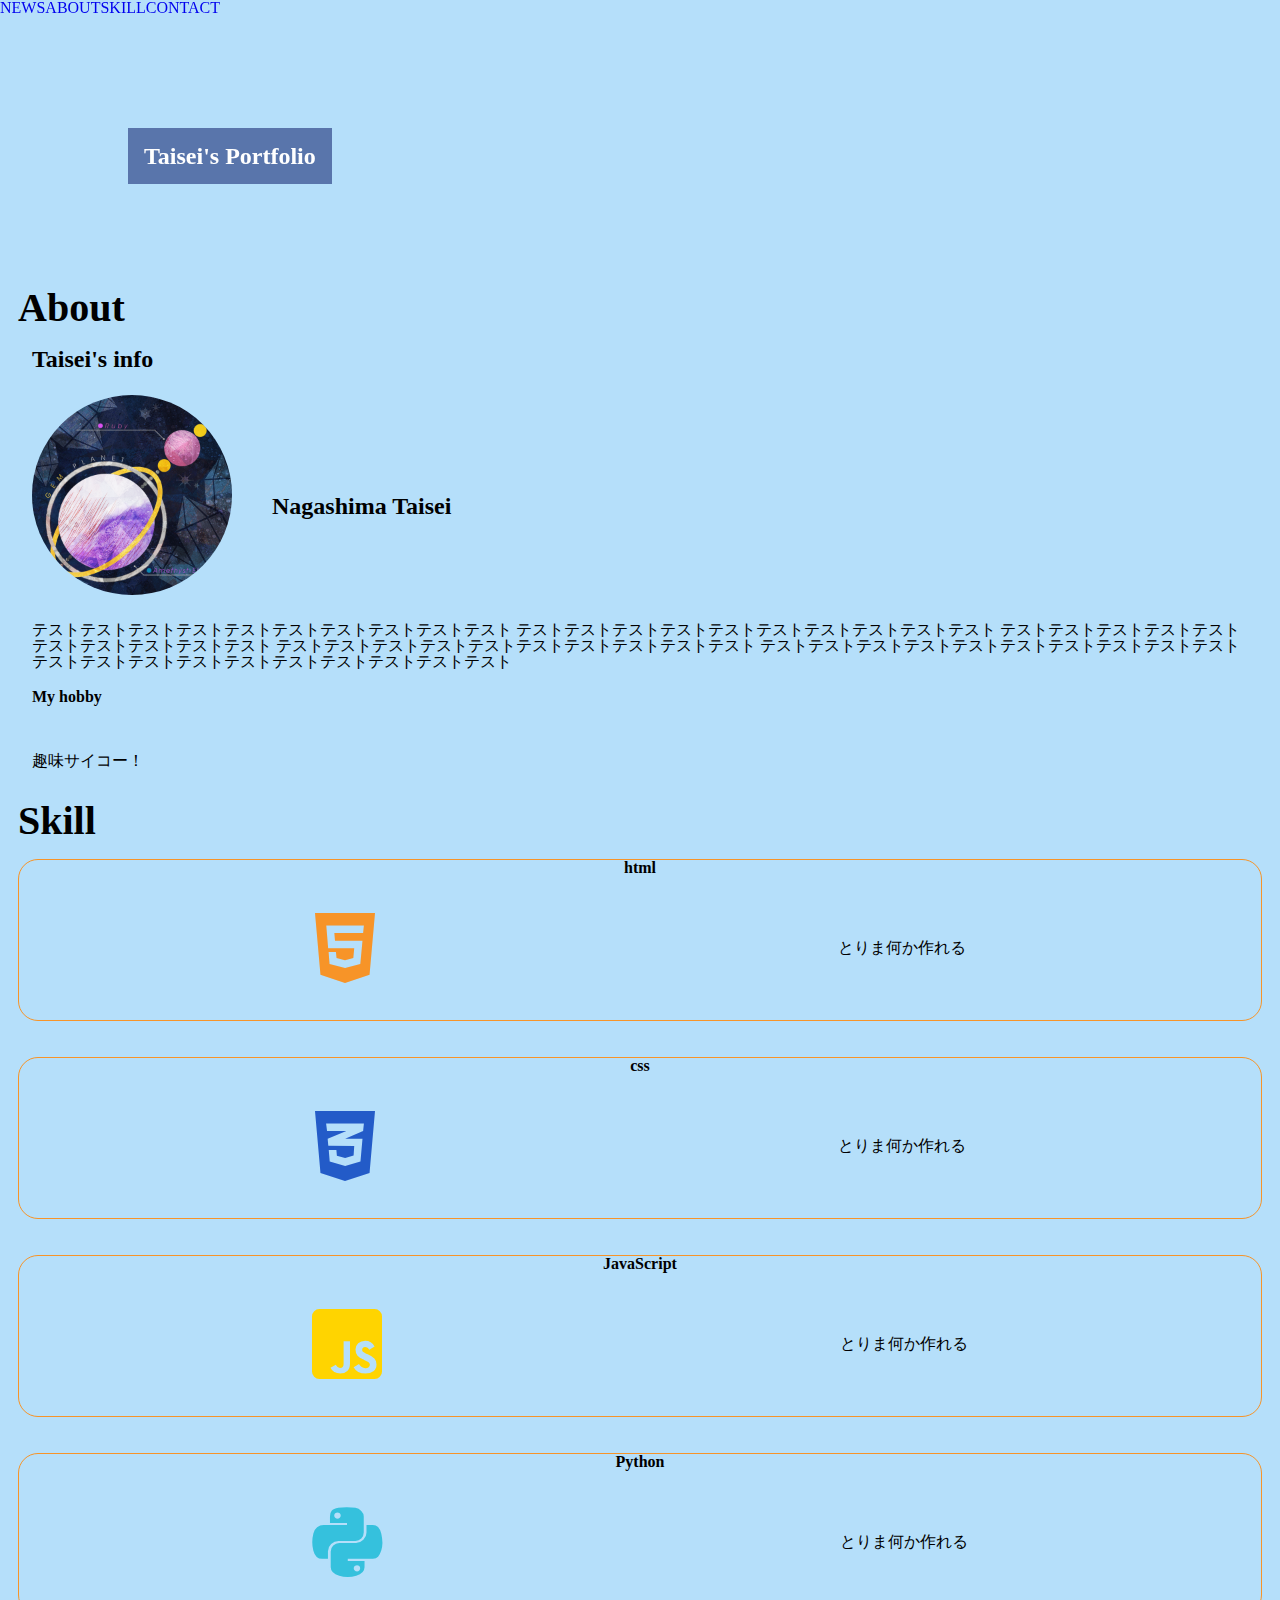
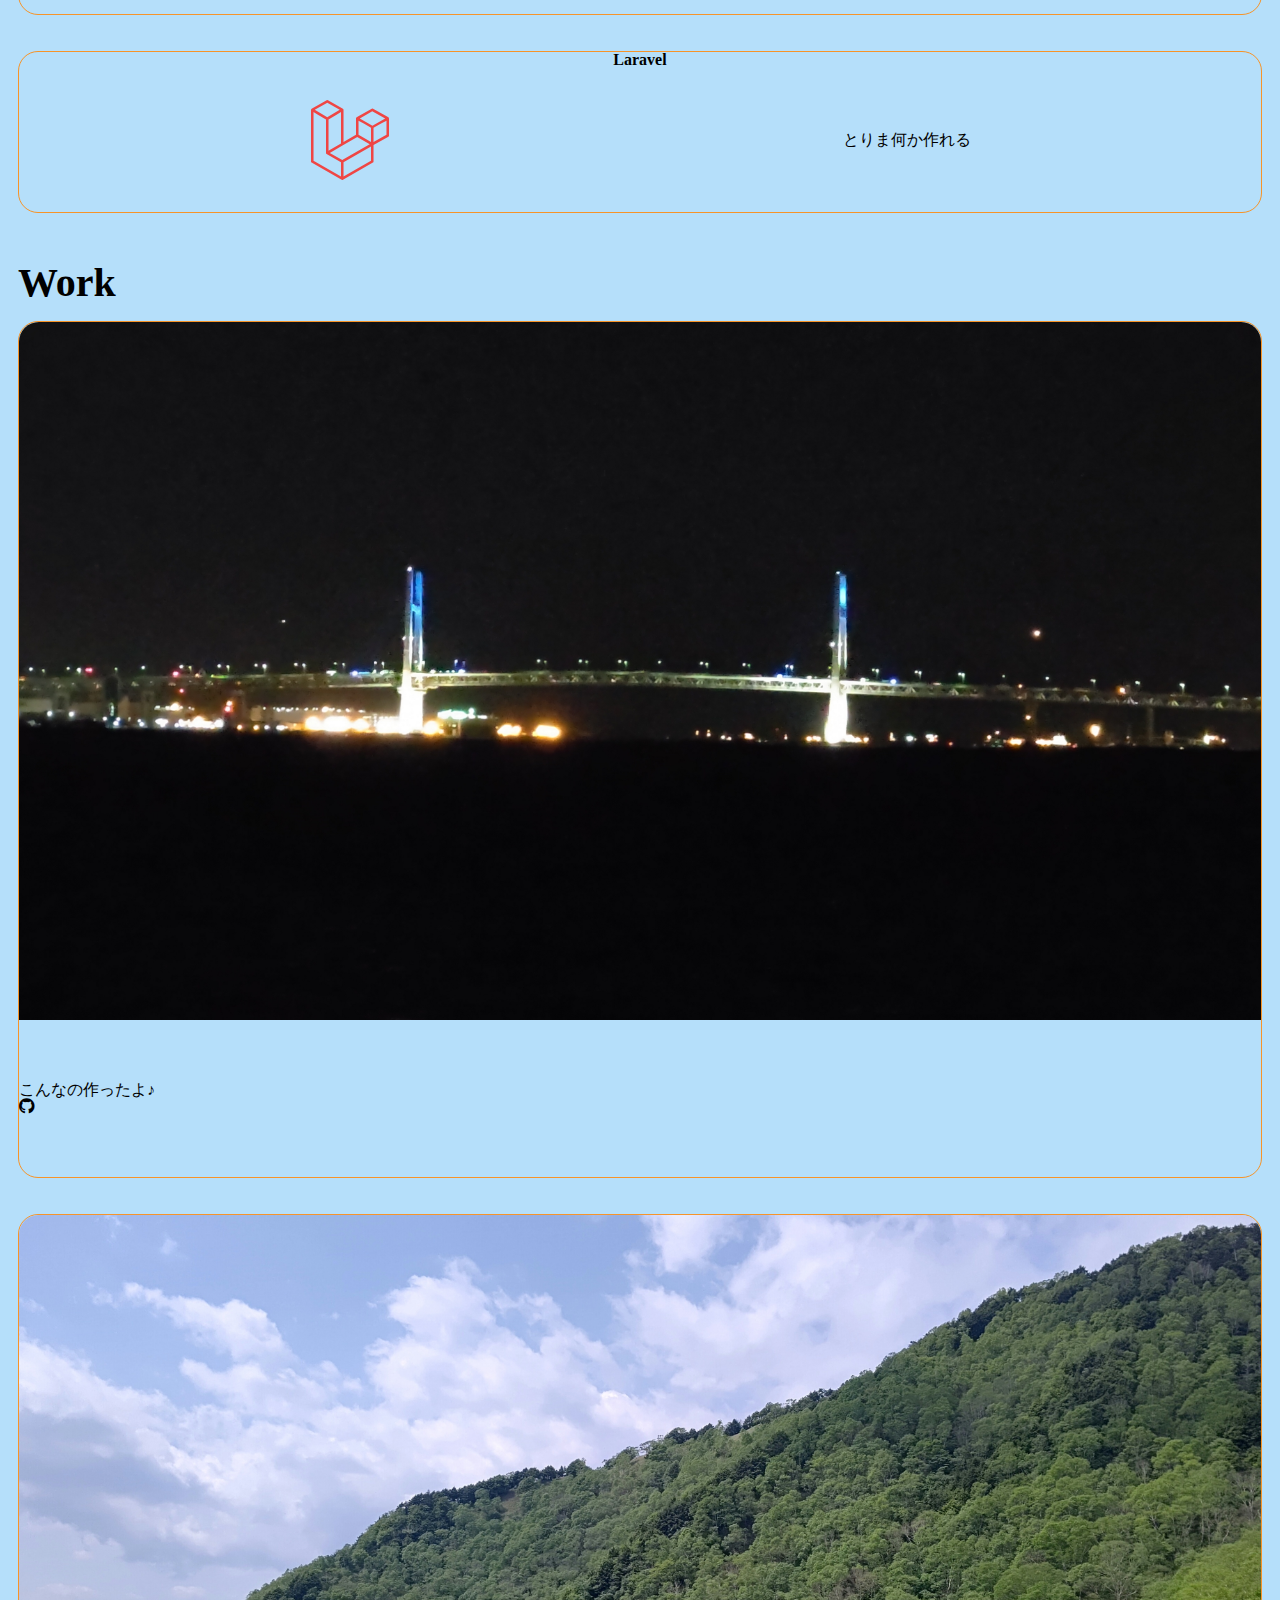
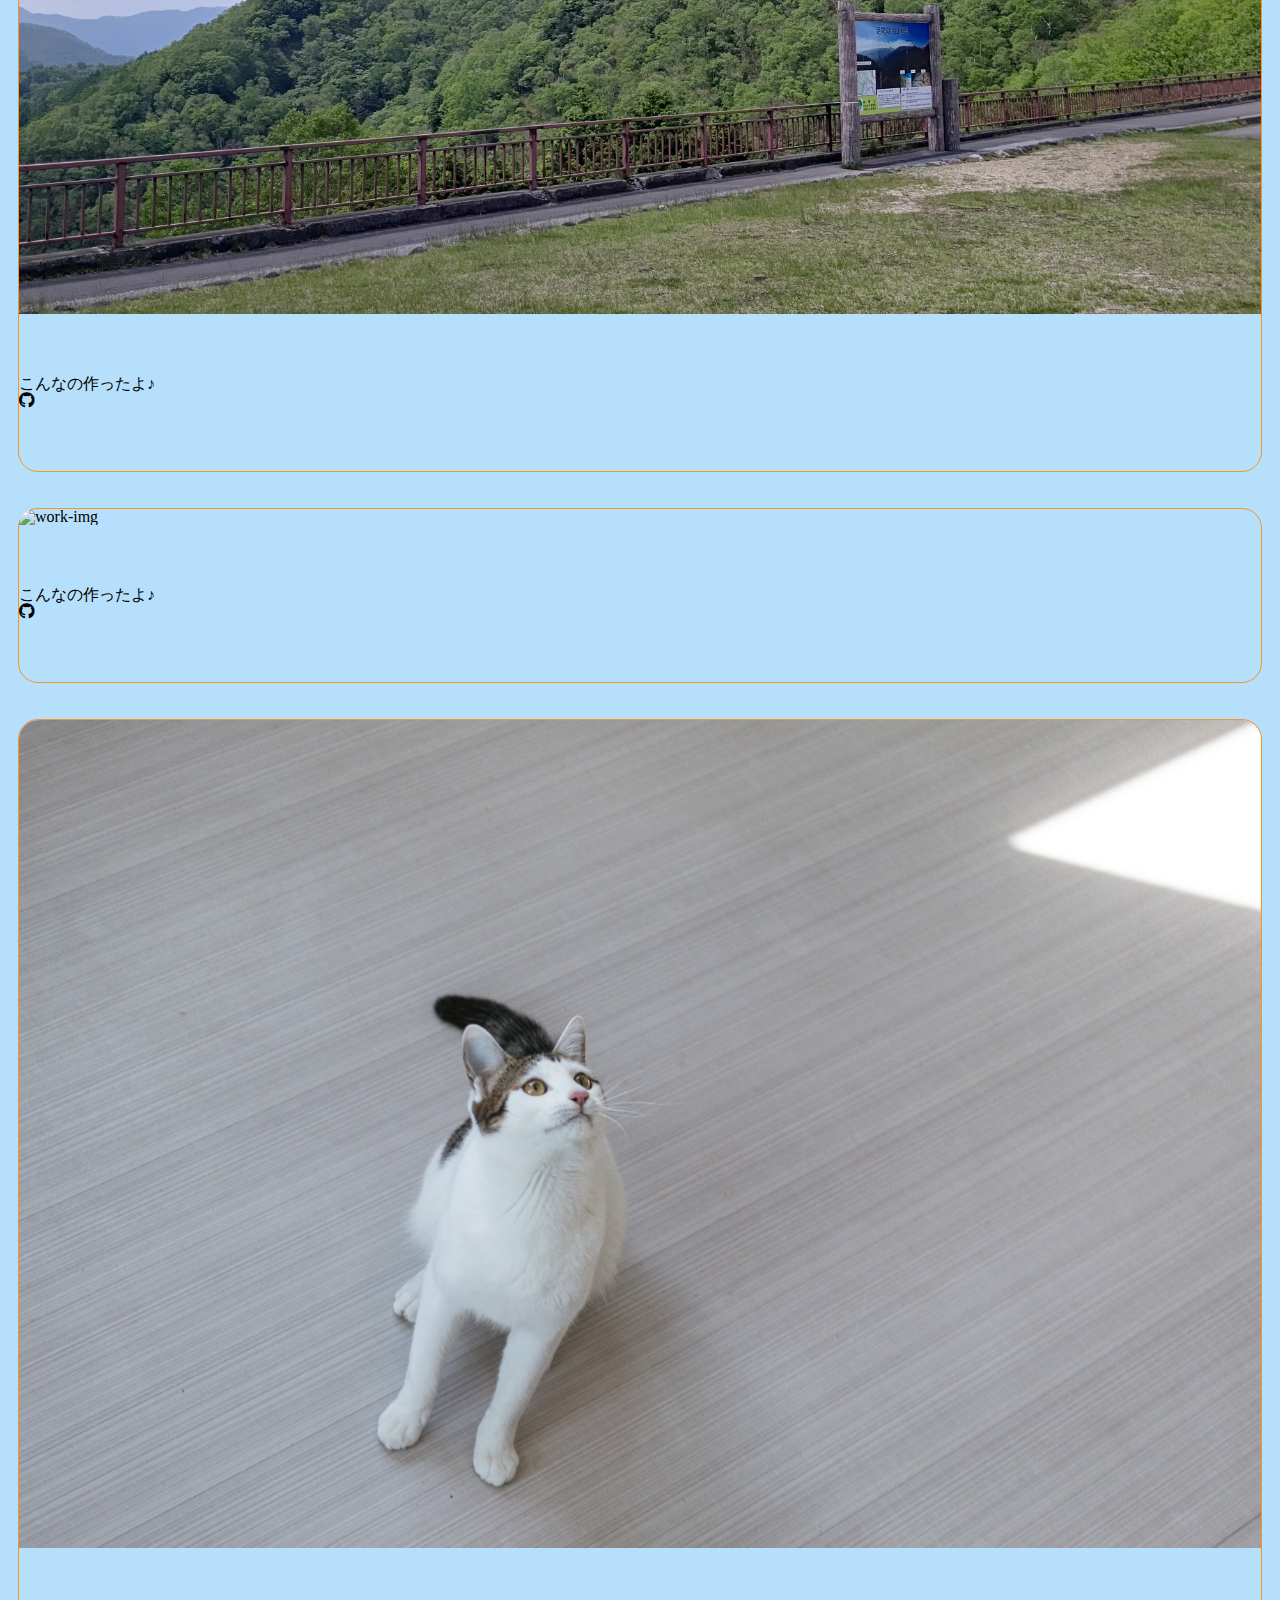
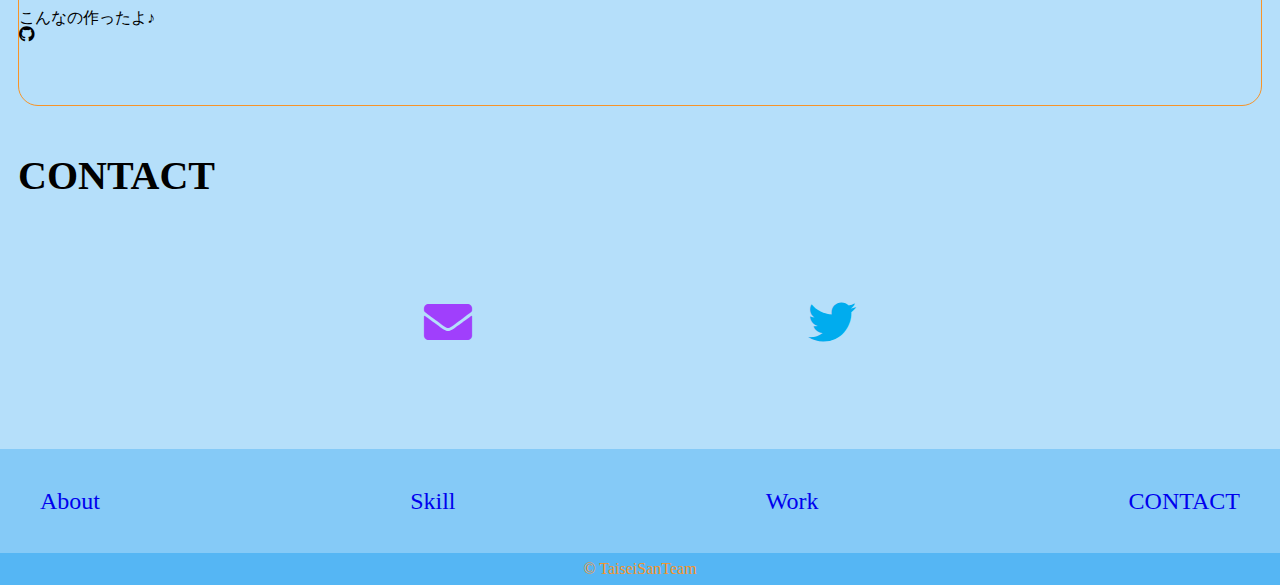
==== commit ce7e5cec: "ブレークポイント変更" ====
--- a/content/index.html
+++ b/content/index.html
@@ -30,10 +30,7 @@
     </header>
     <!--header-->
     <main id="main-visual">
-        <div class="main-area">
-            <img src="img/yokohama2021_10.png" alt="main-img1">
-            <h1 class="site-title">Taisei's Portfolio</h1>
-        </div>
+        <h1 class="site-title">Taisei's Portfolio</h1>
     </main>
     <!--main-visual-->
     <section id="about">
@@ -151,10 +148,10 @@
         <h1 class="section-title">CONTACT</h1>
         <ul class="contact-link">
             <li class="contact-item">
-                <a href="#"><i class="fas fa-envelope fa-3x"></i></a>
+                <a href="#"><i class="fas fa-envelope fa-3x fa-purple"></i></a>
             </li>
             <li class="contact-item">
-                <a href="#"><i class="fab fa-twitter fa-3x"></i></a>
+                <a href="#"><i class="fab fa-twitter fa-3x fa-twitter-color"></i></a>
             </li>
         </ul>
     </section>
@@ -181,7 +178,7 @@
         <!--copyright-->
     </footer>
     <!--footer-->
-
+    <script src="https://ajax.googleapis.com/ajax/libs/jquery/3.6.0/jquery.min.js"></script>
     <script src="js/sample.js"></script>
     </div>
 </body>
--- a/content/css/style.css
+++ b/content/css/style.css
@@ -41,11 +41,29 @@
 }
 
 /*--------------------------------------------
-header
+    main
+--------------------------------------------*/
+#main-visual {
+  background: url("../img/yokohama2021_10.png") no-repeat;
+  background-size: cover;
+  padding: 8rem;
+}
+
+#main-visual h1 {
+  color: #fff;
+  font-size: 1.5rem;
+  background: rgba(28, 46, 119, 0.6);
+  padding: 1rem;
+  display: inline-block;
+  position: absolute;
+  margin: 0 auto;
+}
+
+/*--------------------------------------------
+    header
 ----------------------------------------------*/
 #header {
   position: fixed;
-  z-index: 10;
 }
 
 .btn-trigger {
@@ -57,10 +75,9 @@
 }
 
 .btn-toggle {
-  position: relative;
+  position: absolute;
   width: 50px;
   height: 44px;
-  background: #35C1DD;
   cursor: pointer;
 }
 
@@ -68,6 +85,8 @@
   position: absolute;
   width: 100%;
   height: 4px;
+  -webkit-transition: all .5s;
+  transition: all .5s;
   background-color: #F79428;
 }
 
@@ -98,7 +117,7 @@
 }
 
 /*--------------------------------------------
-about
+    about
 ----------------------------------------------*/
 .about-info {
   margin: auto 2rem;
@@ -106,6 +125,10 @@
 
 .about-info h2 {
   margin-top: 1.175rem;
+}
+
+.basic-info h2 {
+  font-size: 1.5rem;
 }
 
 .basic-info .hobby {
@@ -151,7 +174,7 @@
 }
 
 /*--------------------------------------------
-skill
+    skill
 ----------------------------------------------*/
 .skill-card {
   margin: 1.125rem;
@@ -196,7 +219,7 @@
 }
 
 /*--------------------------------------------
-work
+    work
 ----------------------------------------------*/
 .work-item {
   margin: 1.125rem;
@@ -222,7 +245,7 @@
 }
 
 /*--------------------------------------------
-contact
+    contact
 ----------------------------------------------*/
 .contact-link {
   display: -webkit-box;
@@ -233,8 +256,16 @@
   margin: 8% 20%;
 }
 
-/*--------------------------------------------
-footer
+.fa-twitter-color {
+  color: #00acee;
+}
+
+.fa-purple {
+  color: #A03FFC;
+}
+
+/*--------------------------------------------
+    footer
 ----------------------------------------------*/
 #footer {
   margin-bottom: 0;
@@ -266,7 +297,7 @@
   padding: .5rem;
 }
 
-@media screen and (min-width: 1024px) {
+@media screen and (min-width: 720px) {
   .main-nav {
     width: 20%;
     max-width: 500px;
@@ -274,5 +305,8 @@
     display: -ms-flexbox;
     display: flex;
   }
+  .btn-toggle {
+    display: none;
+  }
 }
 /*# sourceMappingURL=style.css.map */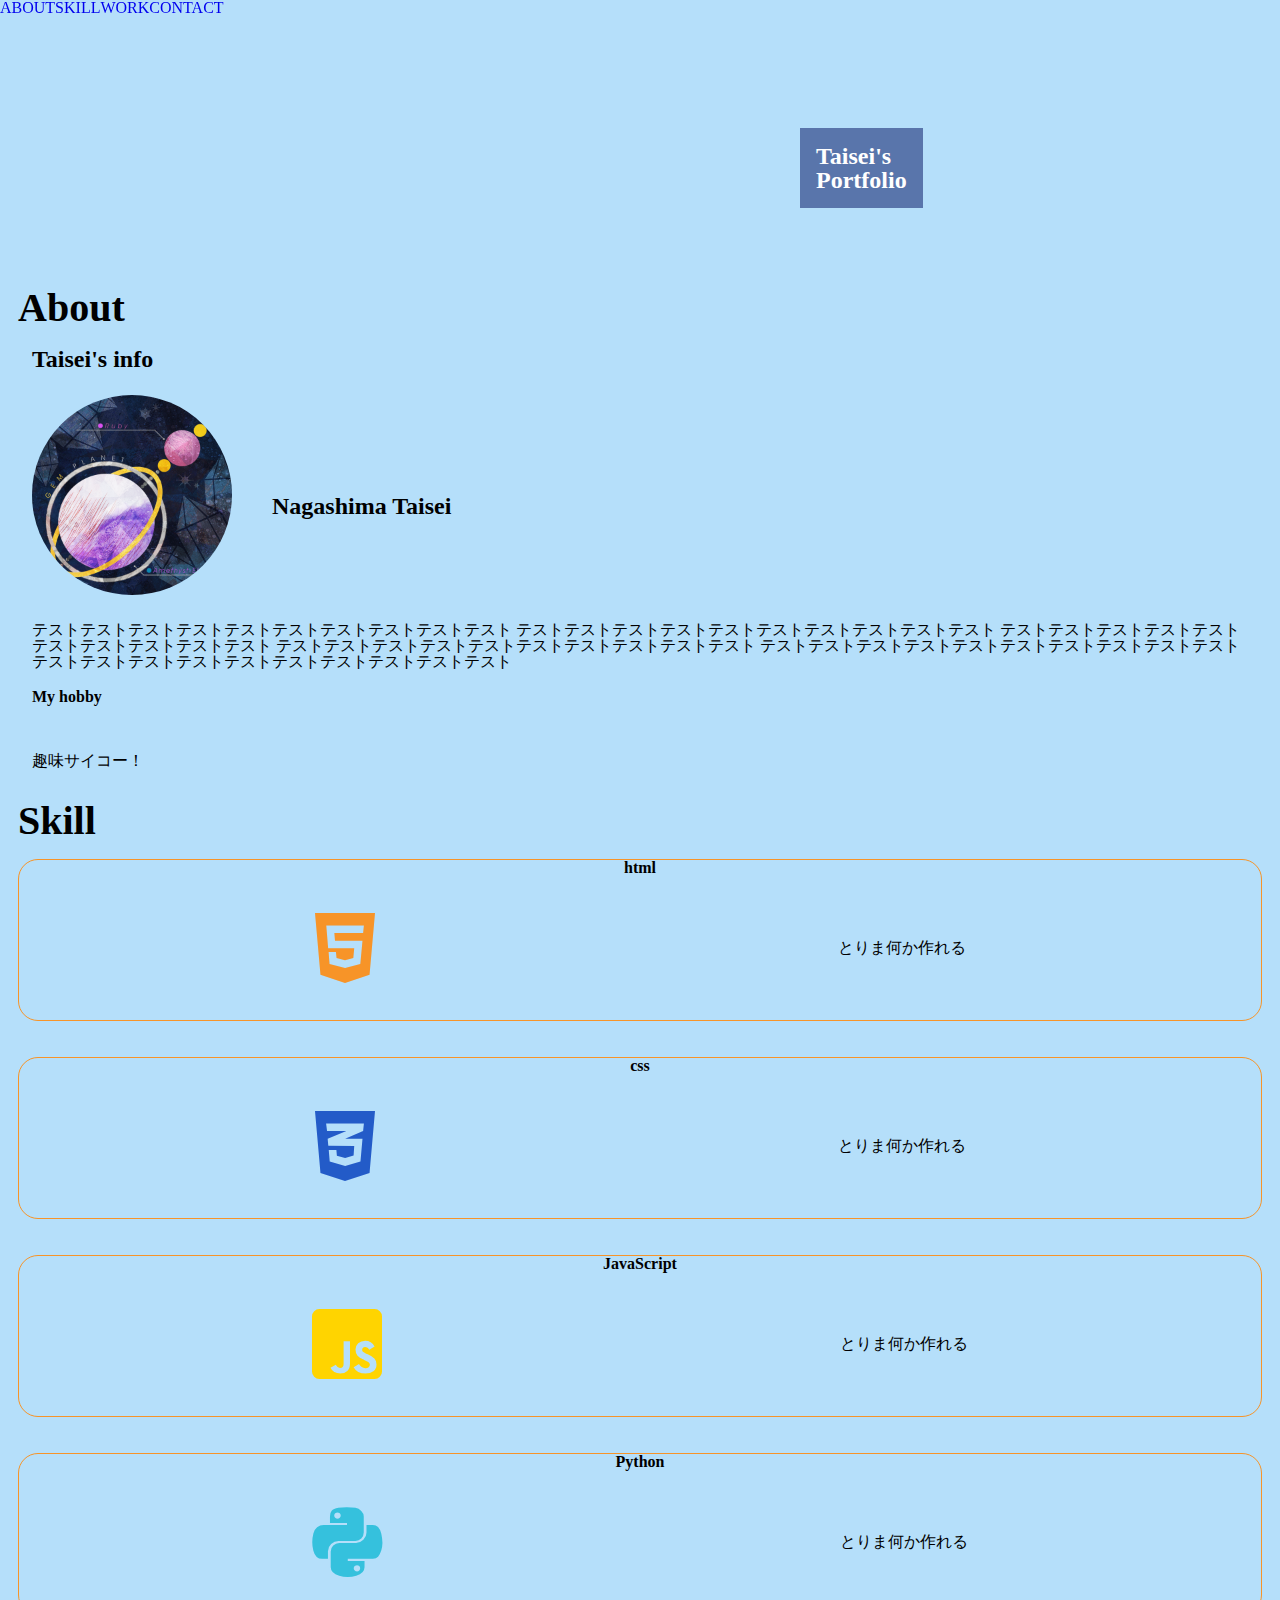
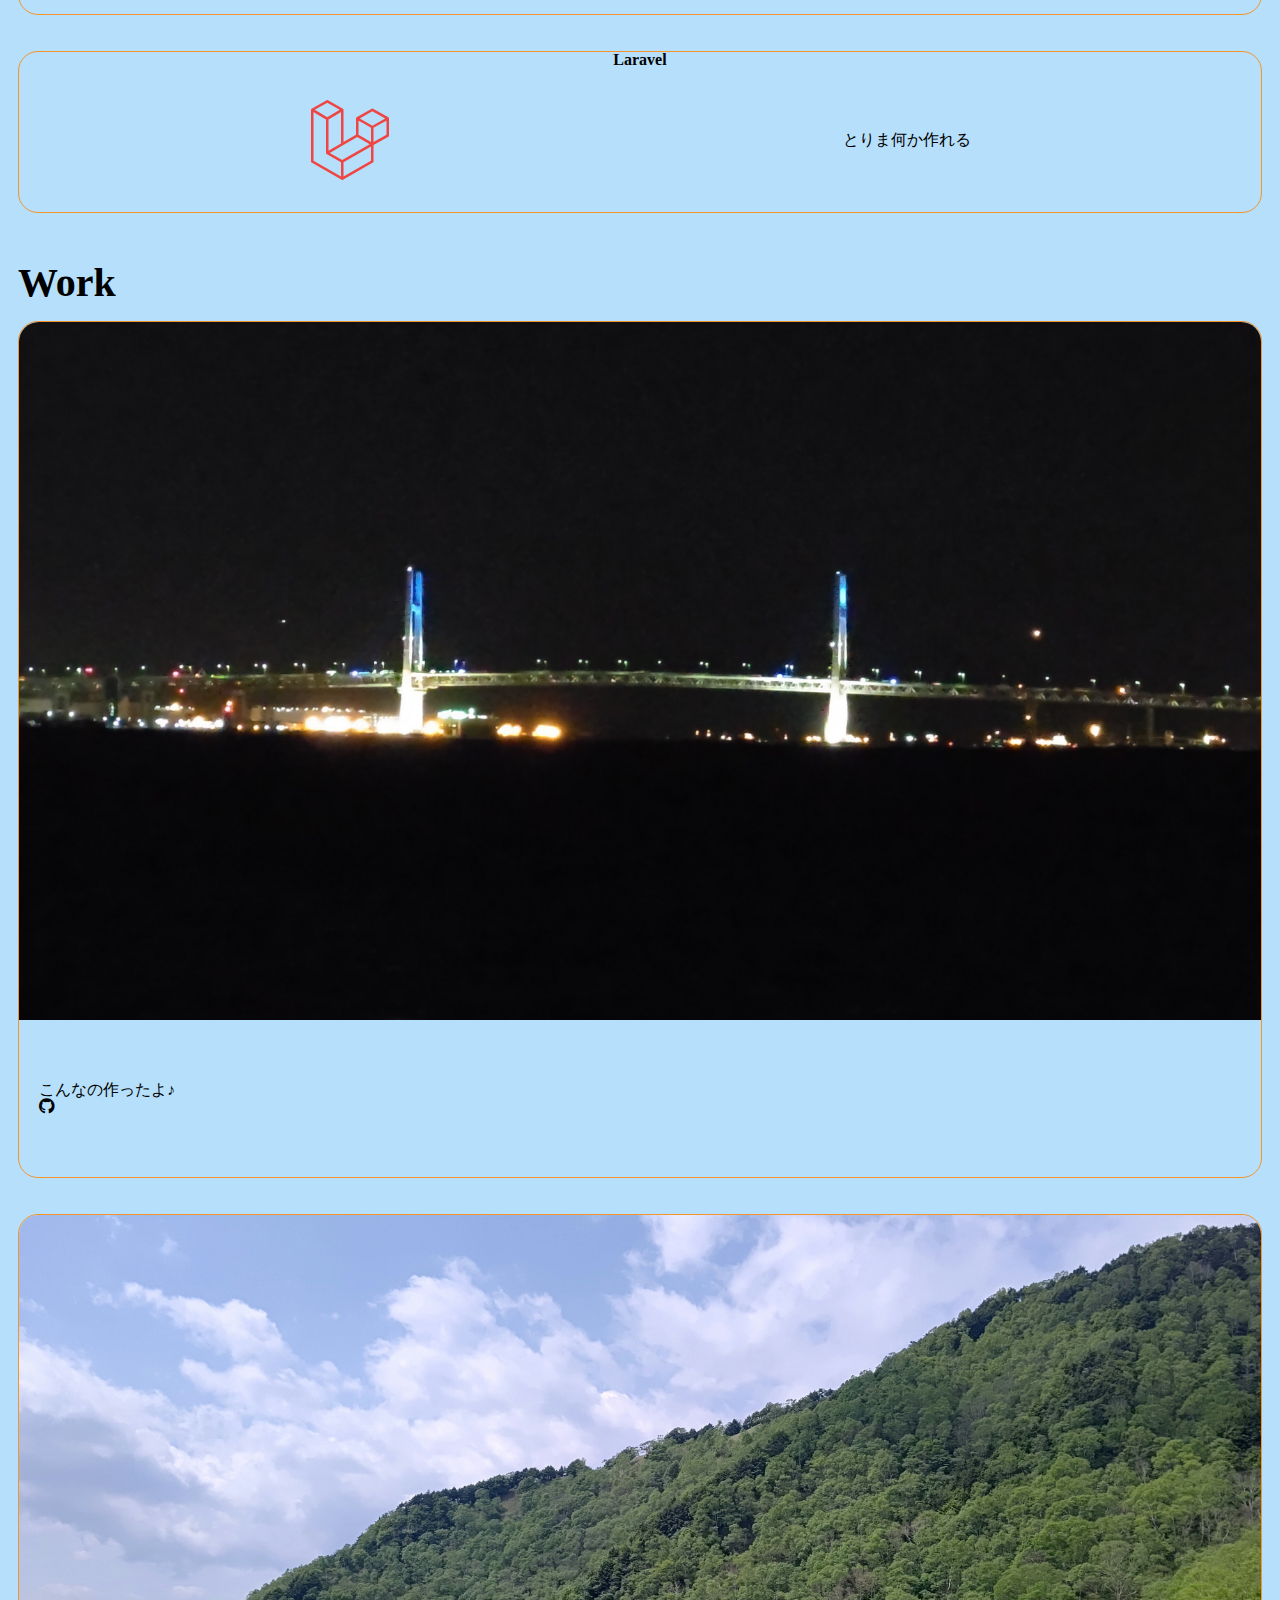
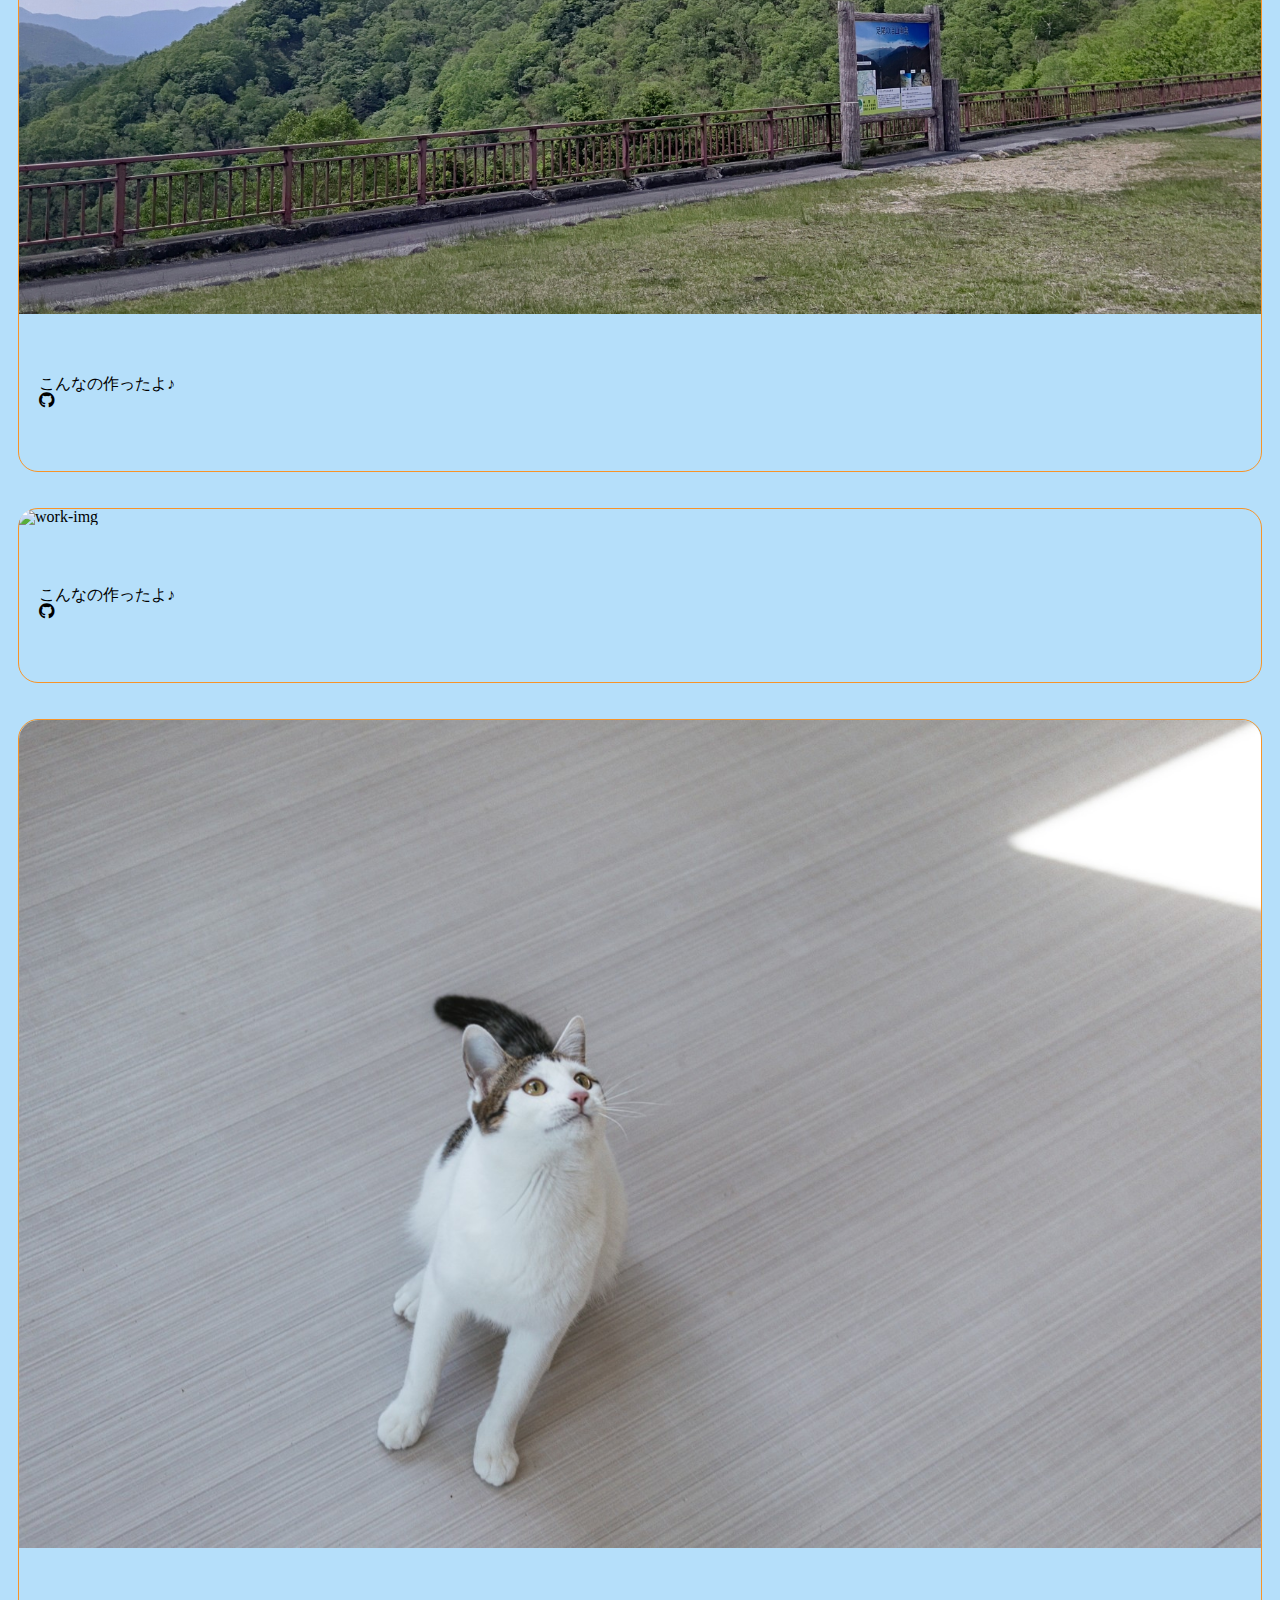
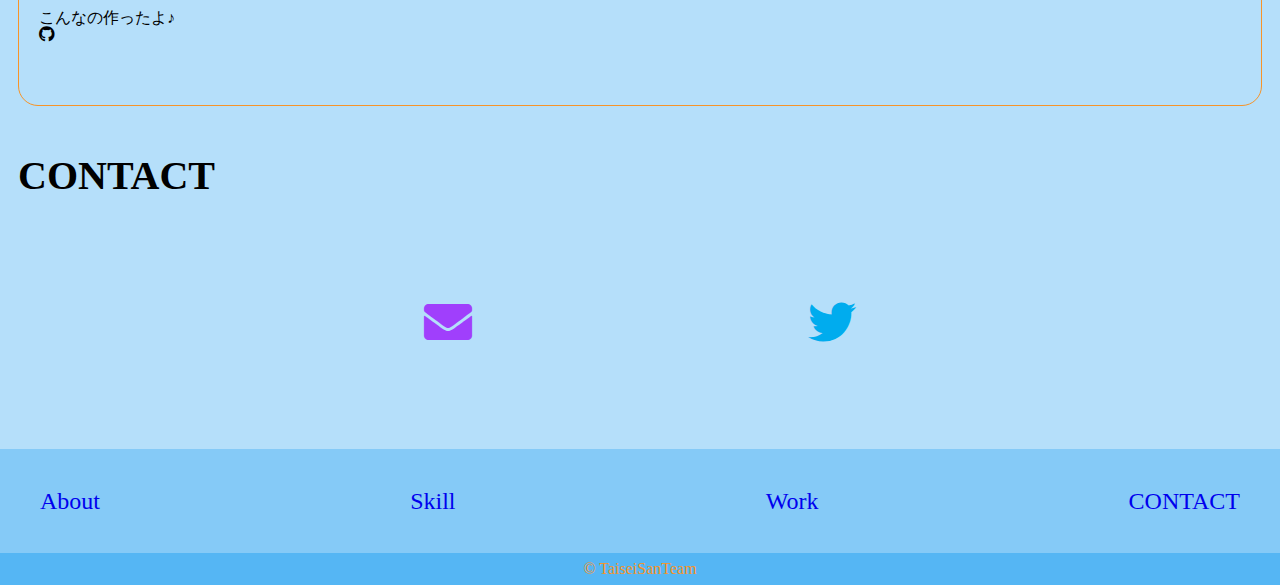
==== commit dfa627fa: "ハンバーガーメニューからボトムナビゲーションに変更" ====
--- a/content/index.html
+++ b/content/index.html
@@ -12,18 +12,28 @@
 </head>
 
 <body>
+    <ul class="bottom-menu">
+        <li><a href="#about"><i class="fas fa-cat"></i><span class="iconname">ABOUT</span></a></li>
+        <li><a href="#skill"><i class="fas fa-wrench"></i><span class="iconname">SKILL</span></a></li>
+        <li><a href="#work"><i class="fas fa-laptop-code"></i><span class="iconname">WORK</span></a></li>
+        <li><a href="#contact"><i class="far fa-envelope"></i><span class="iconname">CONTACT</span></a></li>
+    </ul>
     <header id="header">
         <nav>
-            <input type="button" id="btn-trigger" class="btn-trigger">
-            <label for="btn-trigger" class="btn-toggle">
-                <span></span>
-                <span></span>
-                <span></span>
-            </label>
+            <!--
+            <div class="menu-btn">
+                <input type="button" id="btn-trigger" class="btn-trigger">
+                <label for="btn-trigger" class="btn-toggle">
+                    <span></span>
+                    <span></span>
+                    <span></span>
+                </label>
+            </div>
+            -->
             <ul class="main-nav">
-                <li><a href="#news">NEWS</a></li>
                 <li><a href="#about">ABOUT</a></li>
                 <li><a href="#skill">SKILL</a></li>
+                <li><a href="#work">WORK</a></li>
                 <li><a href="#contact">CONTACT</a></li>
             </ul>
         </nav>
--- a/content/css/style.css
+++ b/content/css/style.css
@@ -46,7 +46,7 @@
 #main-visual {
   background: url("../img/yokohama2021_10.png") no-repeat;
   background-size: cover;
-  padding: 8rem;
+  padding: 8rem 10rem;
 }
 
 #main-visual h1 {
@@ -56,7 +56,46 @@
   padding: 1rem;
   display: inline-block;
   position: absolute;
-  margin: 0 auto;
+  margin: auto 50%;
+}
+
+/*--------------------------------------------
+    bottom-navigation
+--------------------------------------------*/
+.bottom-menu {
+  display: -webkit-box;
+  display: -ms-flexbox;
+  display: flex;
+  position: fixed;
+  left: 0;
+  bottom: 0;
+  background: #bb73ff;
+  width: 100%;
+}
+
+.bottom-menu li {
+  display: table;
+  table-layout: fixed;
+  width: 100%;
+  margin: 1rem auto;
+  padding: 5px;
+  text-align: center;
+}
+
+.bottom-menu a span {
+  display: block;
+  font-size: 20px;
+}
+
+.copyright {
+  background-color: #55b6f4;
+  text-align: center;
+}
+
+.copyright p {
+  color: #F79428;
+  margin-bottom: 0;
+  padding: .5rem;
 }
 
 /*--------------------------------------------
@@ -66,56 +105,63 @@
   position: fixed;
 }
 
-.btn-trigger {
-  display: none;
-}
-
 .main-nav {
   display: none;
 }
 
-.btn-toggle {
-  position: absolute;
-  width: 50px;
-  height: 44px;
-  cursor: pointer;
-}
-
-.btn-toggle span {
-  position: absolute;
-  width: 100%;
-  height: 4px;
-  -webkit-transition: all .5s;
-  transition: all .5s;
-  background-color: #F79428;
-}
-
-.btn-toggle span:nth-of-type(1) {
-  top: 0;
-}
-
-.btn-toggle span:nth-of-type(2) {
-  top: 20px;
-}
-
-.btn-toggle span:nth-of-type(3) {
-  bottom: 0;
-}
-
-.btn-toggle:active span:nth-of-type(1) {
-  -webkit-transform: translateY(20px) rotate(-45deg);
-          transform: translateY(20px) rotate(-45deg);
-}
-
-.btn-toggle:active span:nth-of-type(2) {
-  opacity: 0;
-}
-
-.btn-toggle:active span:nth-of-type(3) {
-  -webkit-transform: translateY(-20px) rotate(45deg);
-          transform: translateY(-20px) rotate(45deg);
-}
-
+/*
+.menu-btn{
+    display: flex;
+    justify-content: end;
+}
+.btn-trigger {
+    display: none;
+}
+
+.btn-toggle {
+    position: absolute;
+    width: 50px;
+    height: 44px;
+    //background: #35C1DD;
+    cursor: pointer;
+
+    span {
+        position: absolute;
+        width: 100%;
+        height: 4px;
+        transition: all .5s;
+        background-color: $main-color;
+
+        &:nth-of-type(1) {
+            top: 0;
+        }
+
+        &:nth-of-type(2) {
+            top: 20px;
+        }
+
+        &:nth-of-type(3) {
+            bottom: 0;
+        }
+    }
+
+    &:active {
+        span {
+            &:nth-of-type(1) {
+                transform: translateY(20px) rotate(-45deg);
+            }
+
+            &:nth-of-type(2) {
+                opacity: 0;
+            }
+
+            &:nth-of-type(3) {
+                transform: translateY(-20px) rotate(45deg);
+            }
+        }
+    }
+}
+*/
 /*--------------------------------------------
     about
 ----------------------------------------------*/
@@ -233,7 +279,7 @@
 }
 
 .work-text {
-  margin: 5% auto;
+  margin: 5% 20px;
 }
 
 .work-img {
@@ -273,17 +319,7 @@
 }
 
 .nav {
-  display: -webkit-box;
-  display: -ms-flexbox;
-  display: flex;
-  -webkit-box-pack: justify;
-      -ms-flex-pack: justify;
-          justify-content: space-between;
-  padding: 2.5rem;
-}
-
-.nav a {
-  font-size: 1.5rem;
+  display: none;
 }
 
 .copyright {
@@ -305,8 +341,23 @@
     display: -ms-flexbox;
     display: flex;
   }
+  .bottom-menu {
+    display: none;
+  }
   .btn-toggle {
     display: none;
   }
+  .nav {
+    display: -webkit-box;
+    display: -ms-flexbox;
+    display: flex;
+    -webkit-box-pack: justify;
+        -ms-flex-pack: justify;
+            justify-content: space-between;
+    padding: 2.5rem;
+  }
+  .nav a {
+    font-size: 1.5rem;
+  }
 }
 /*# sourceMappingURL=style.css.map */